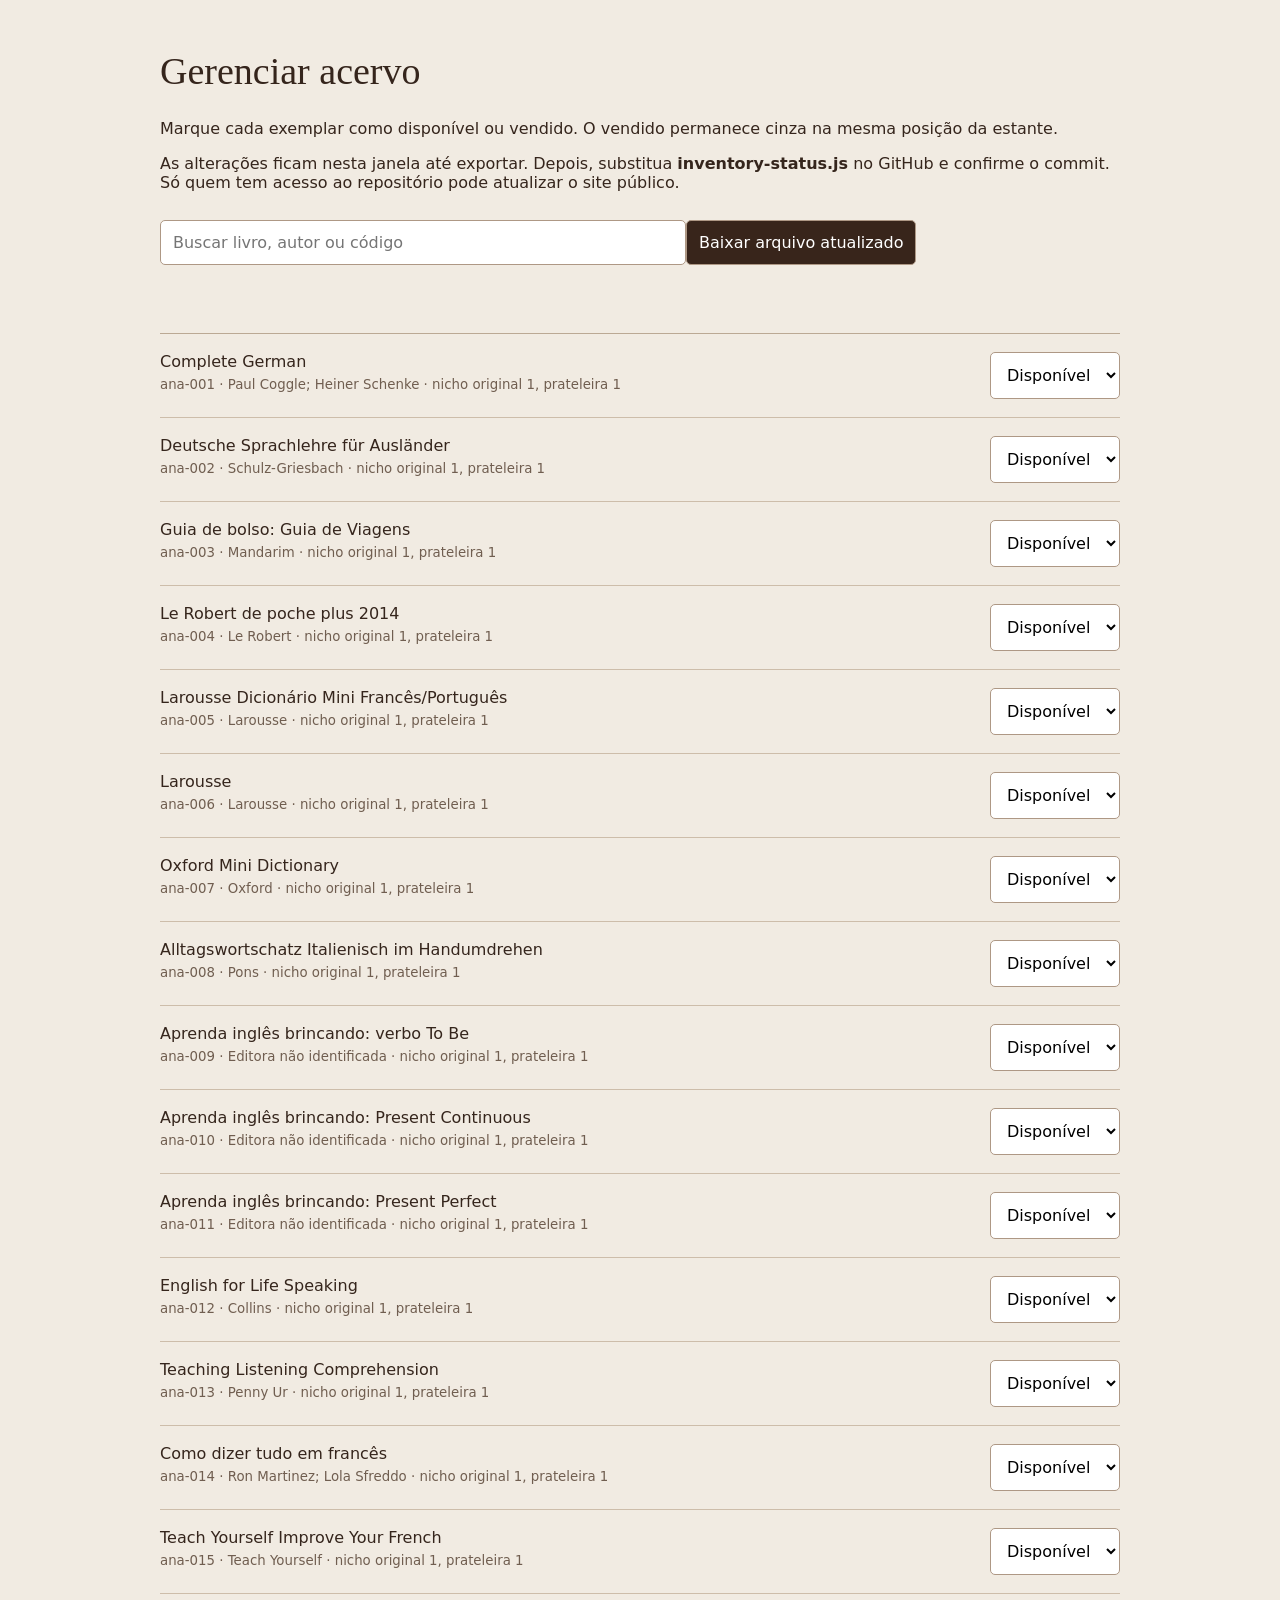
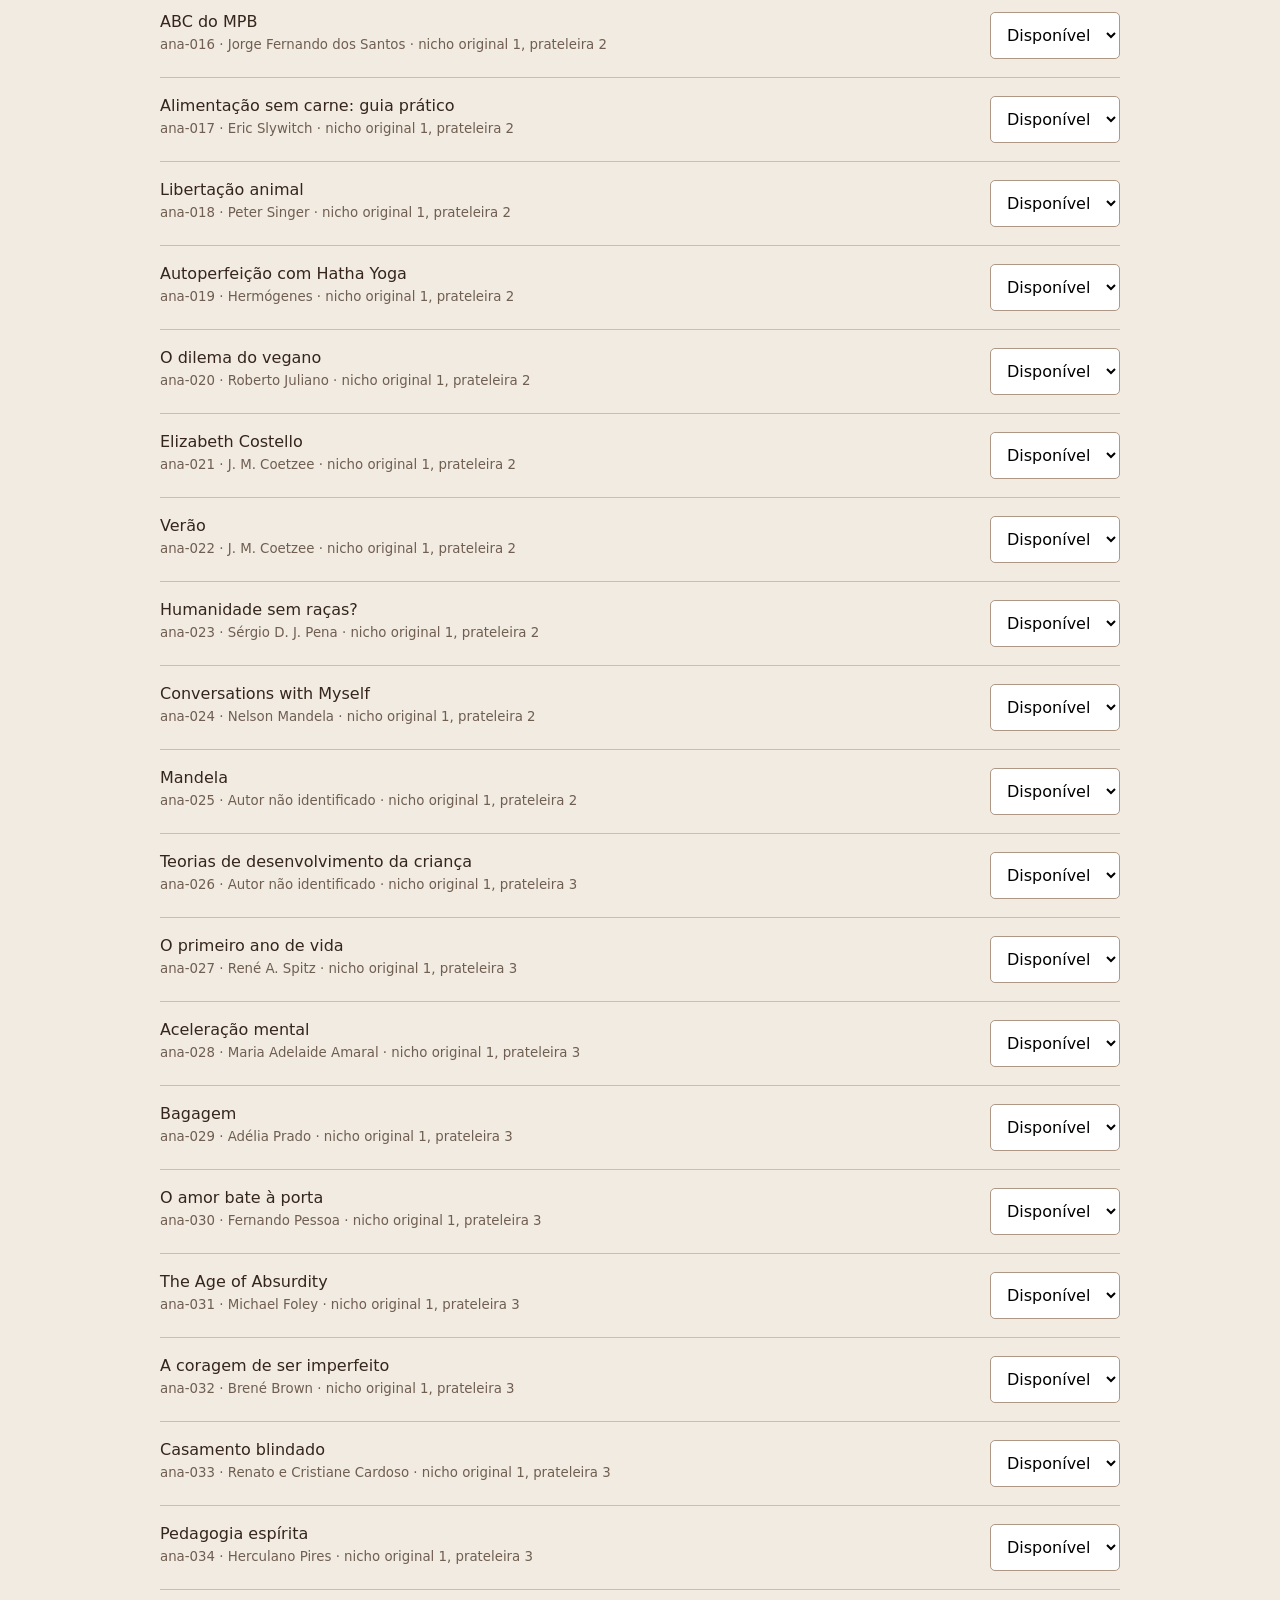
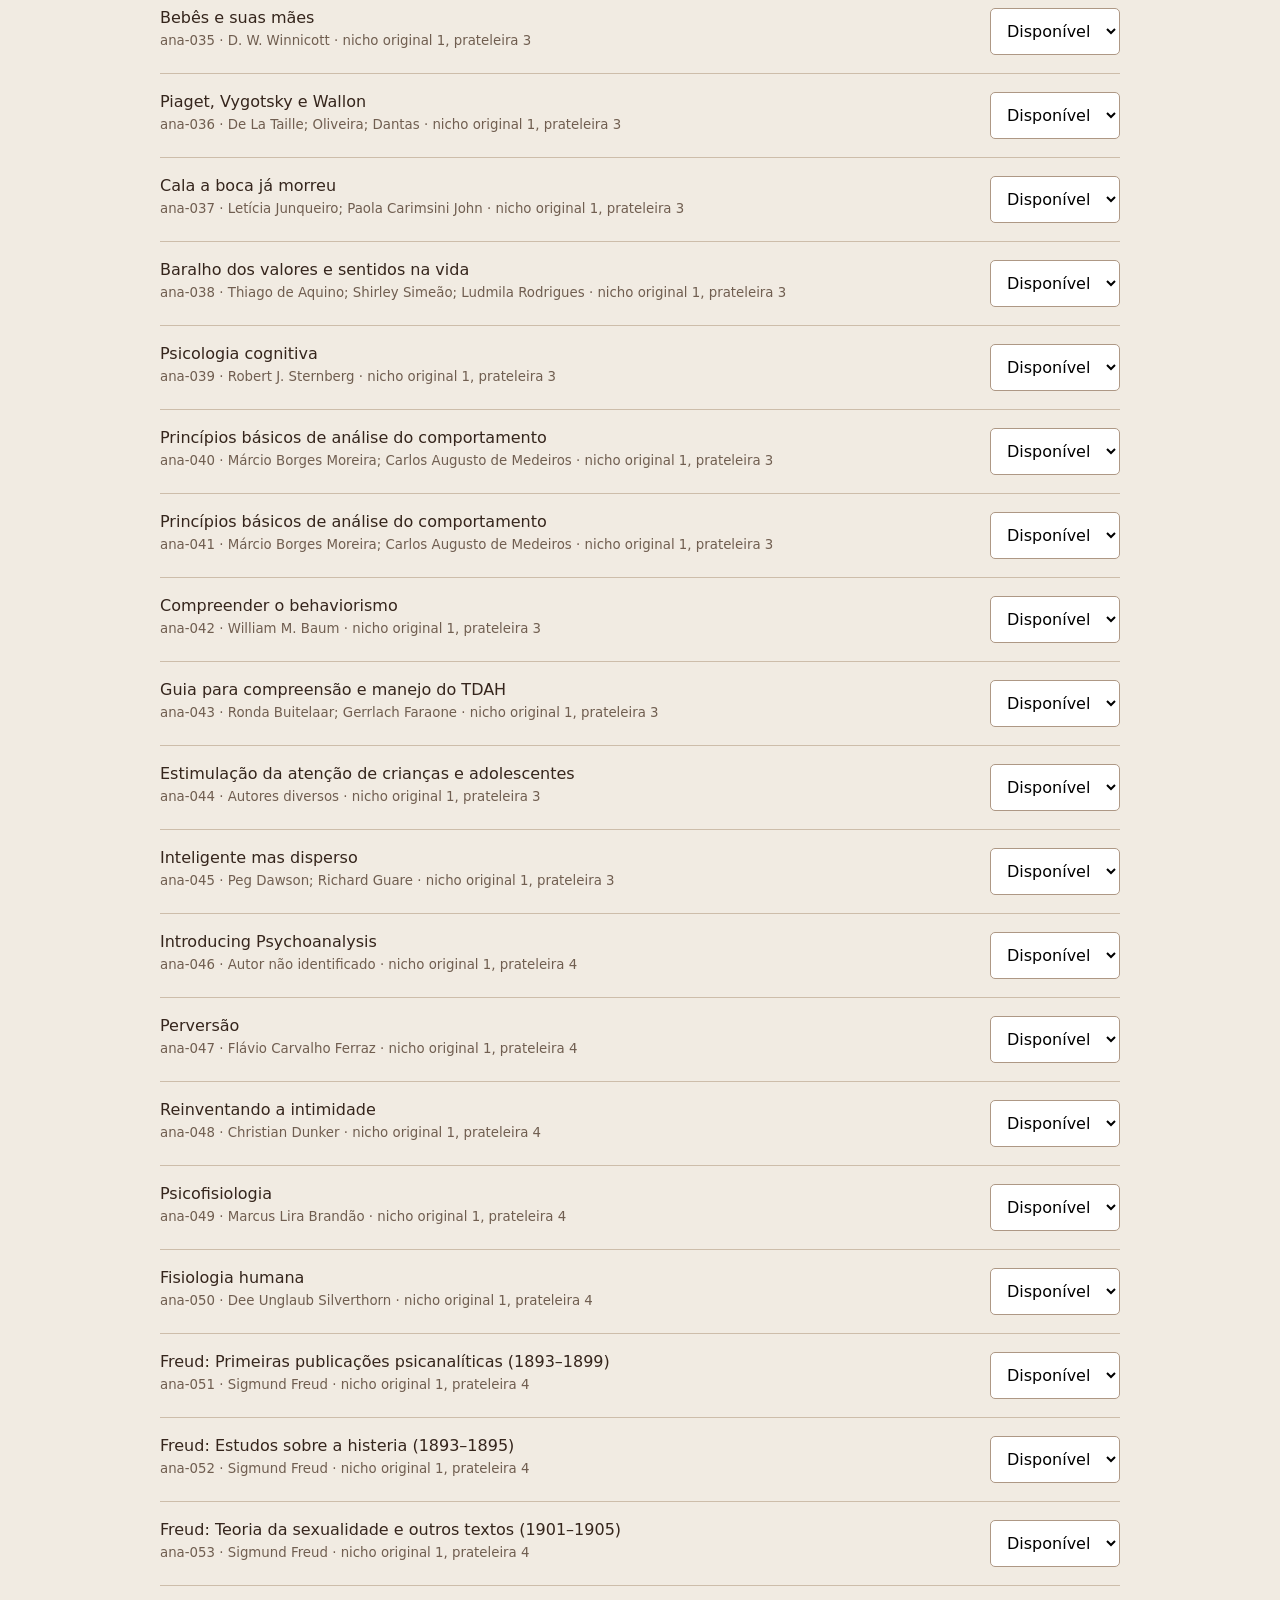
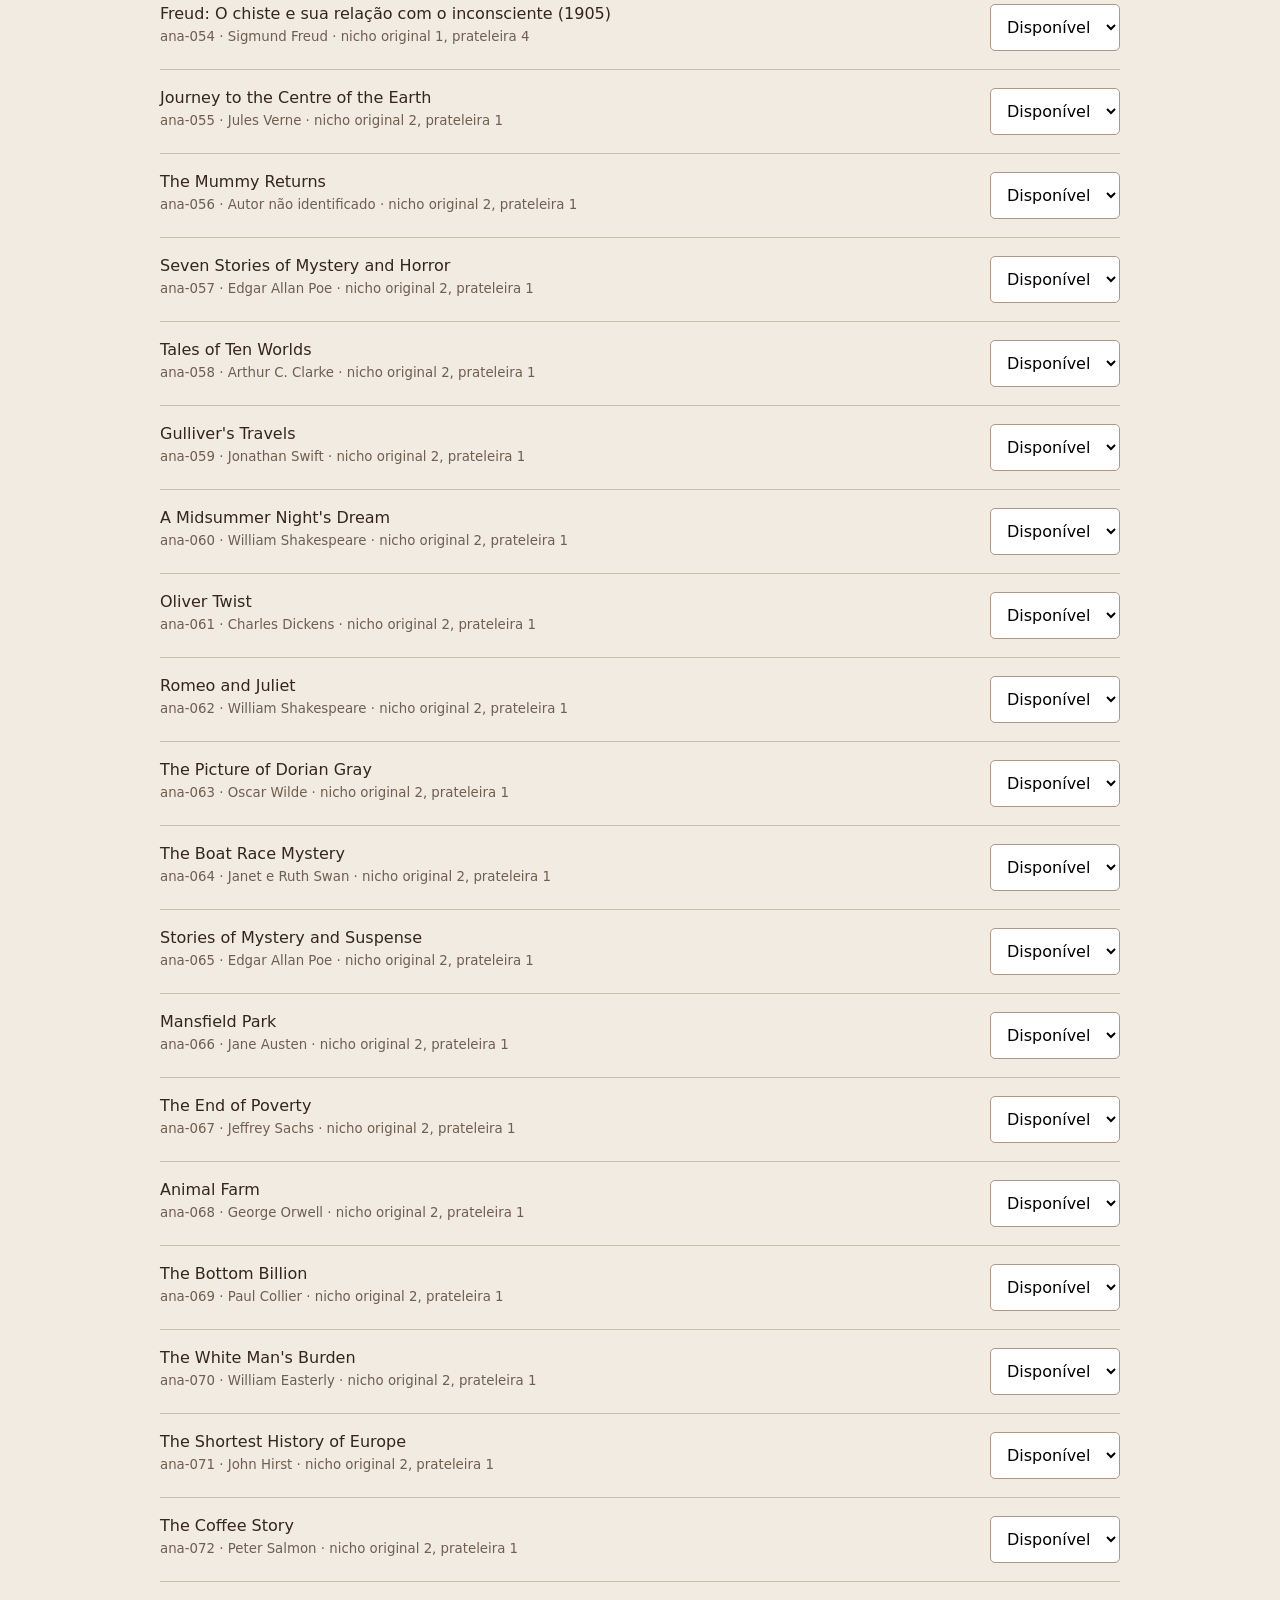
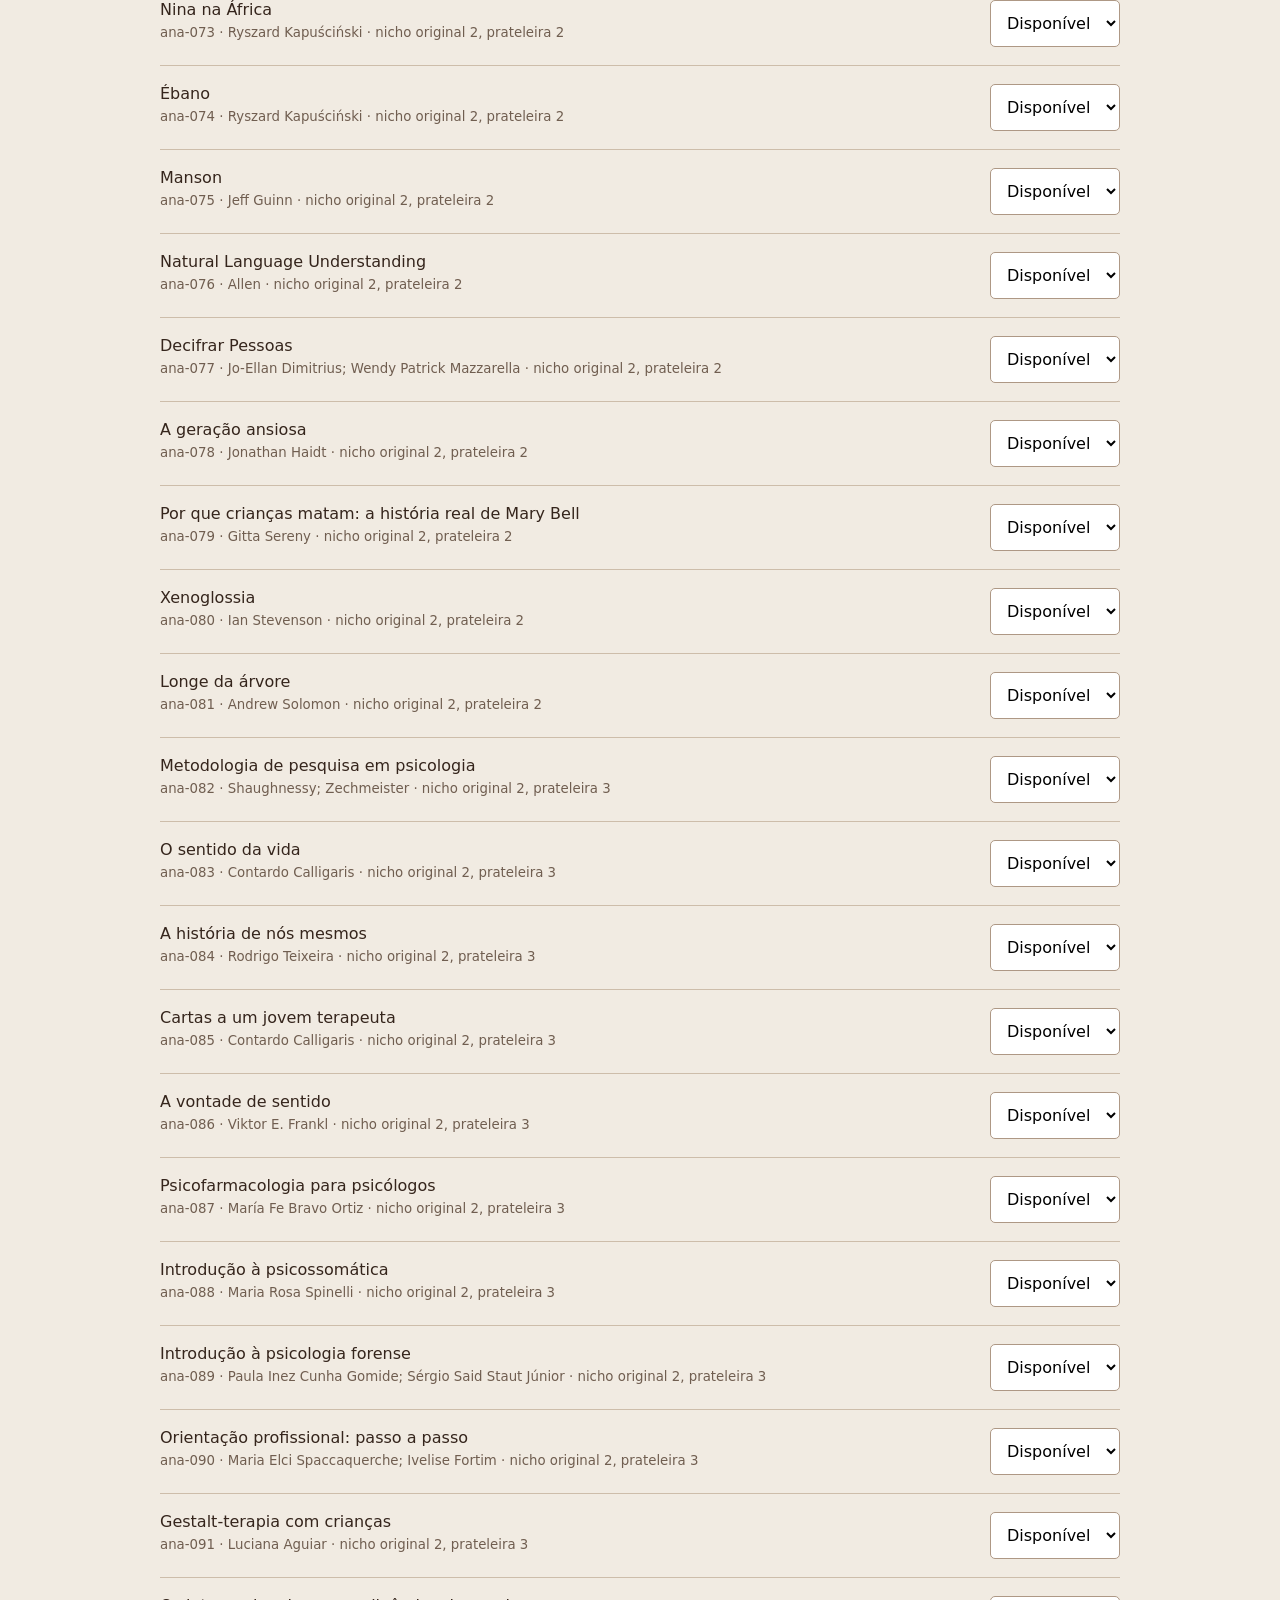
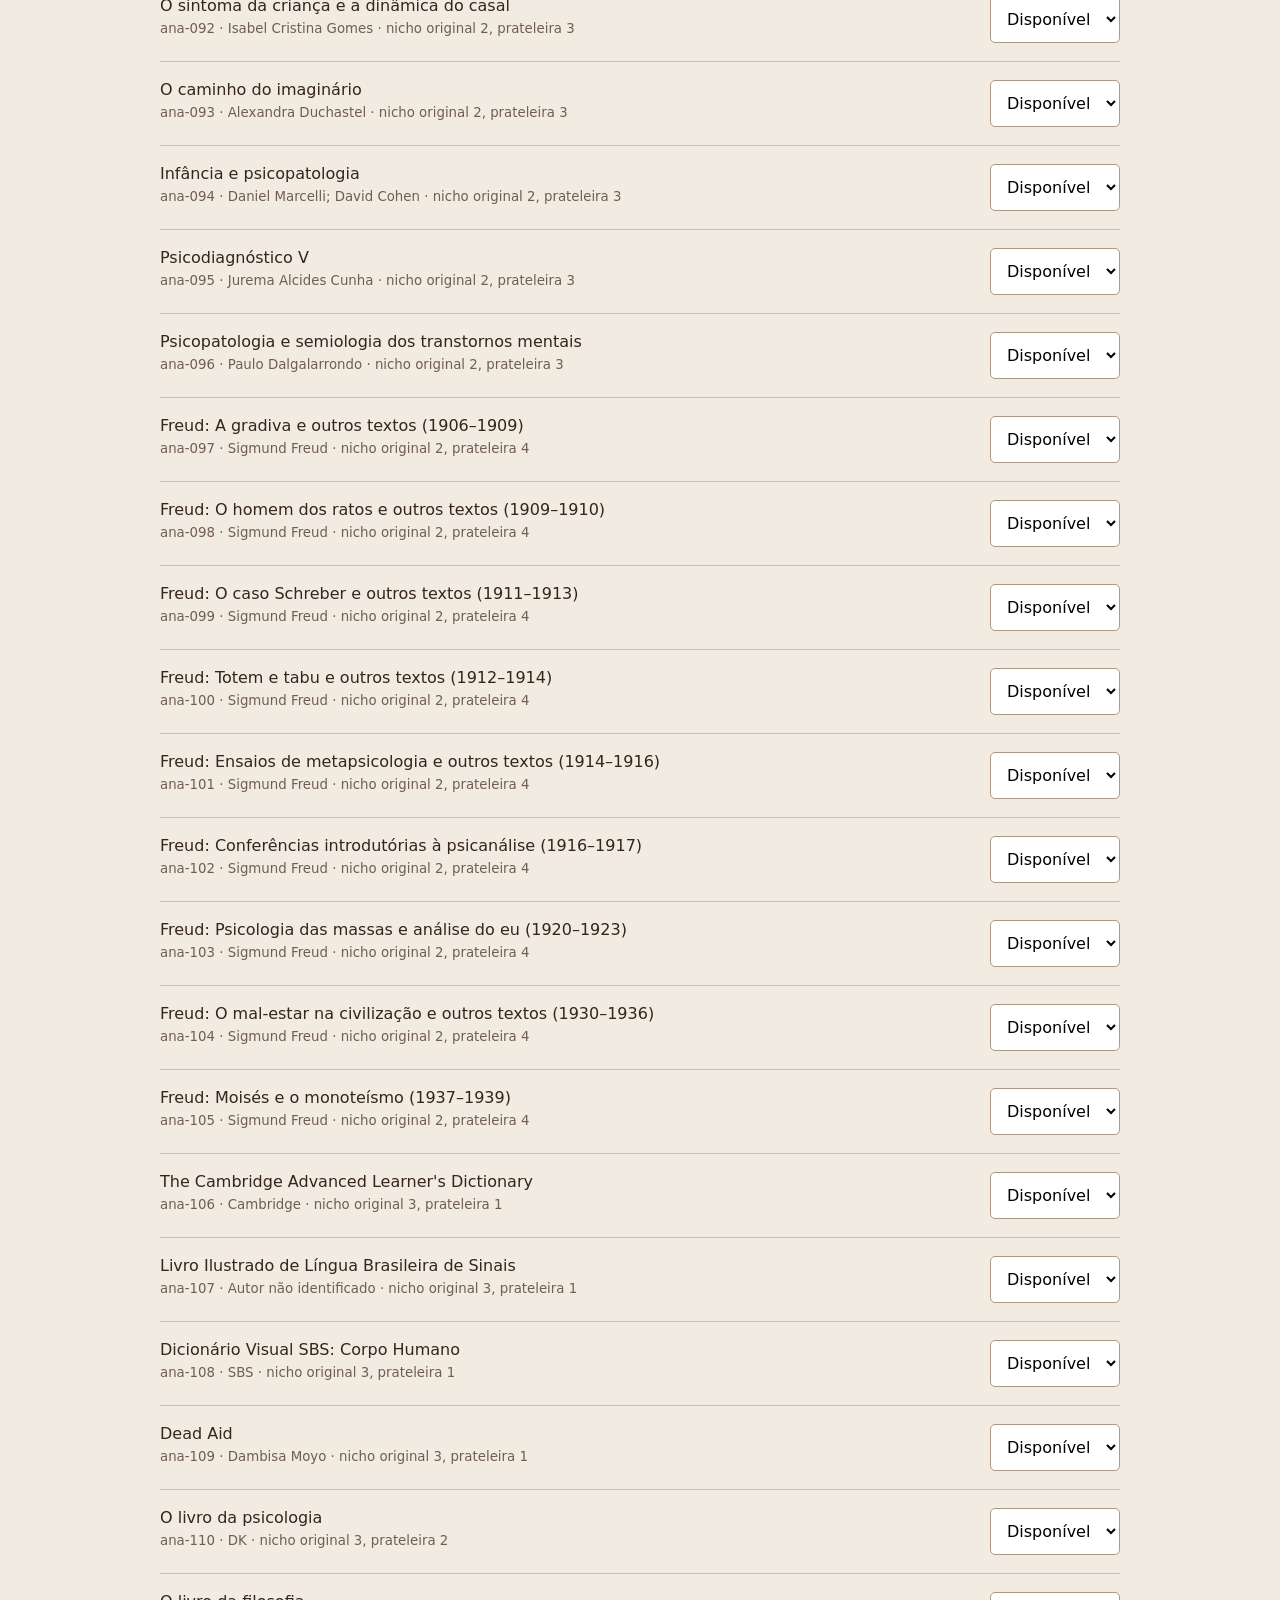
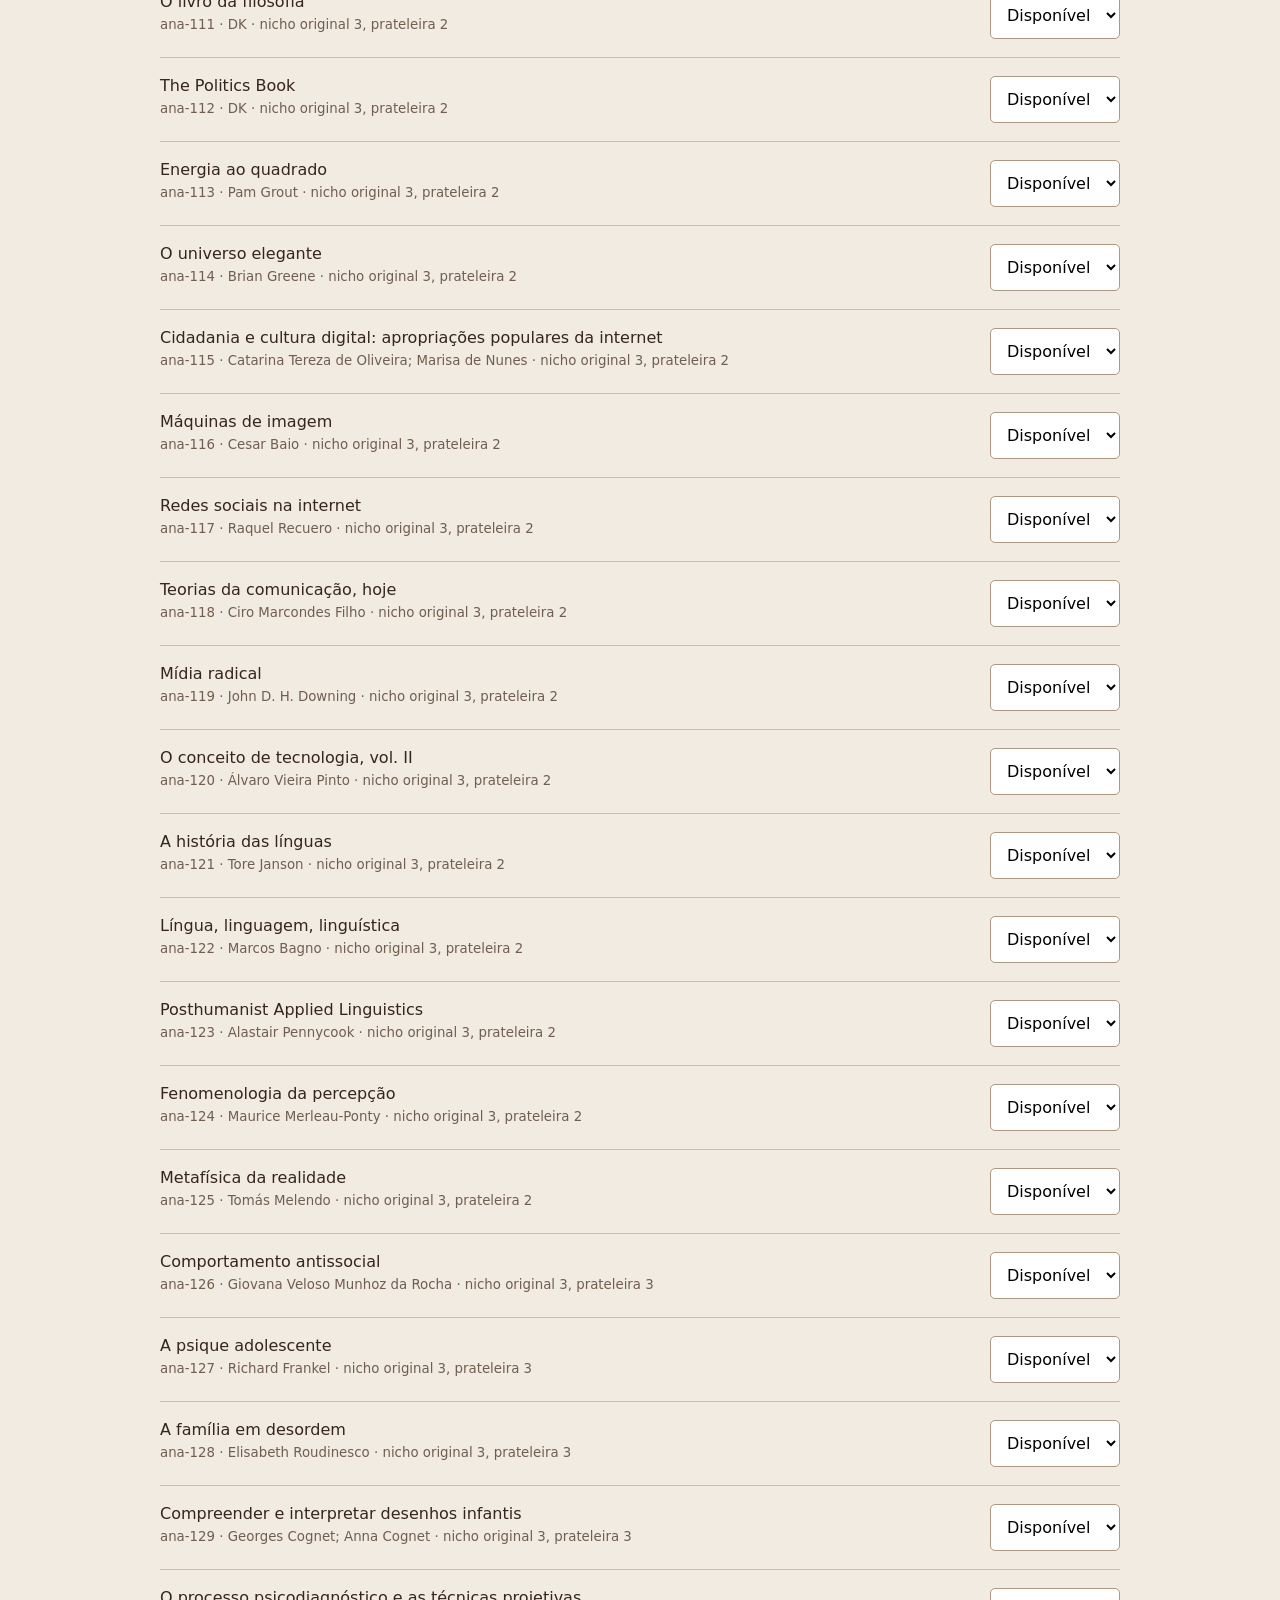
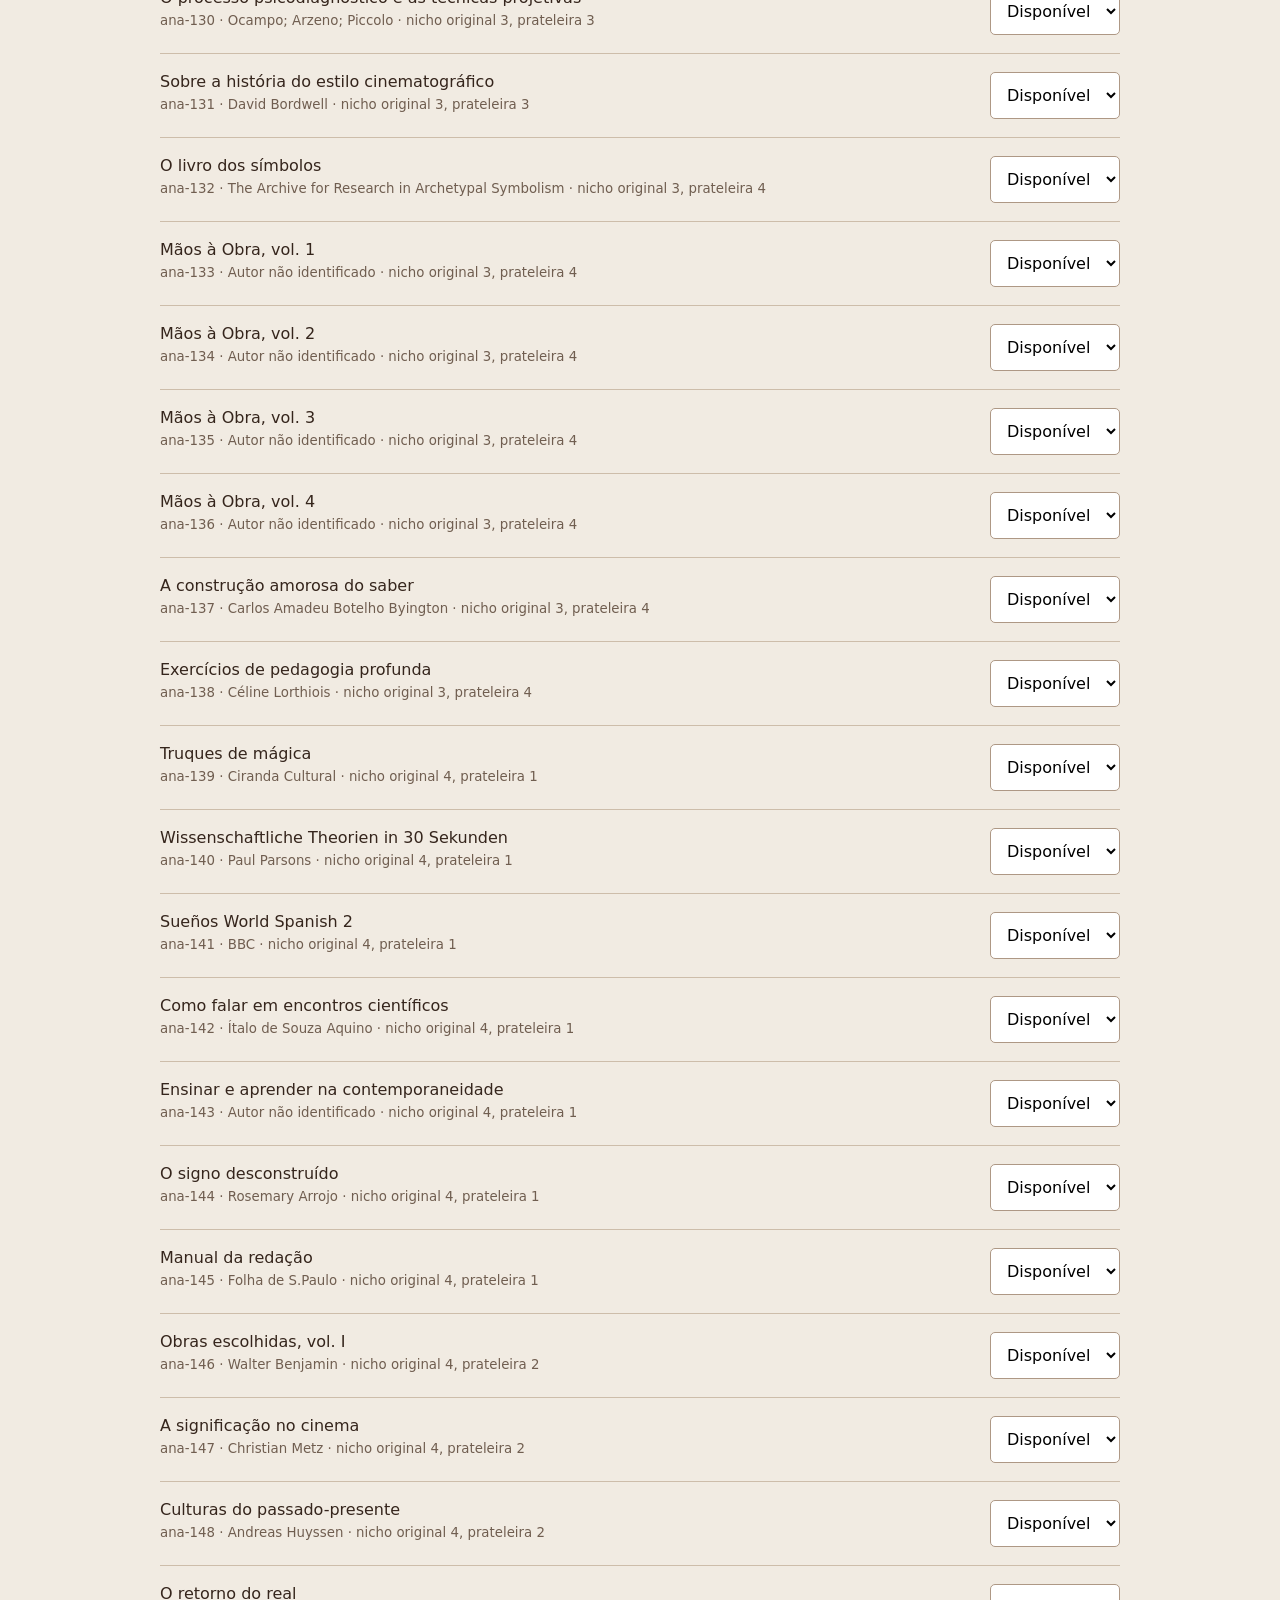
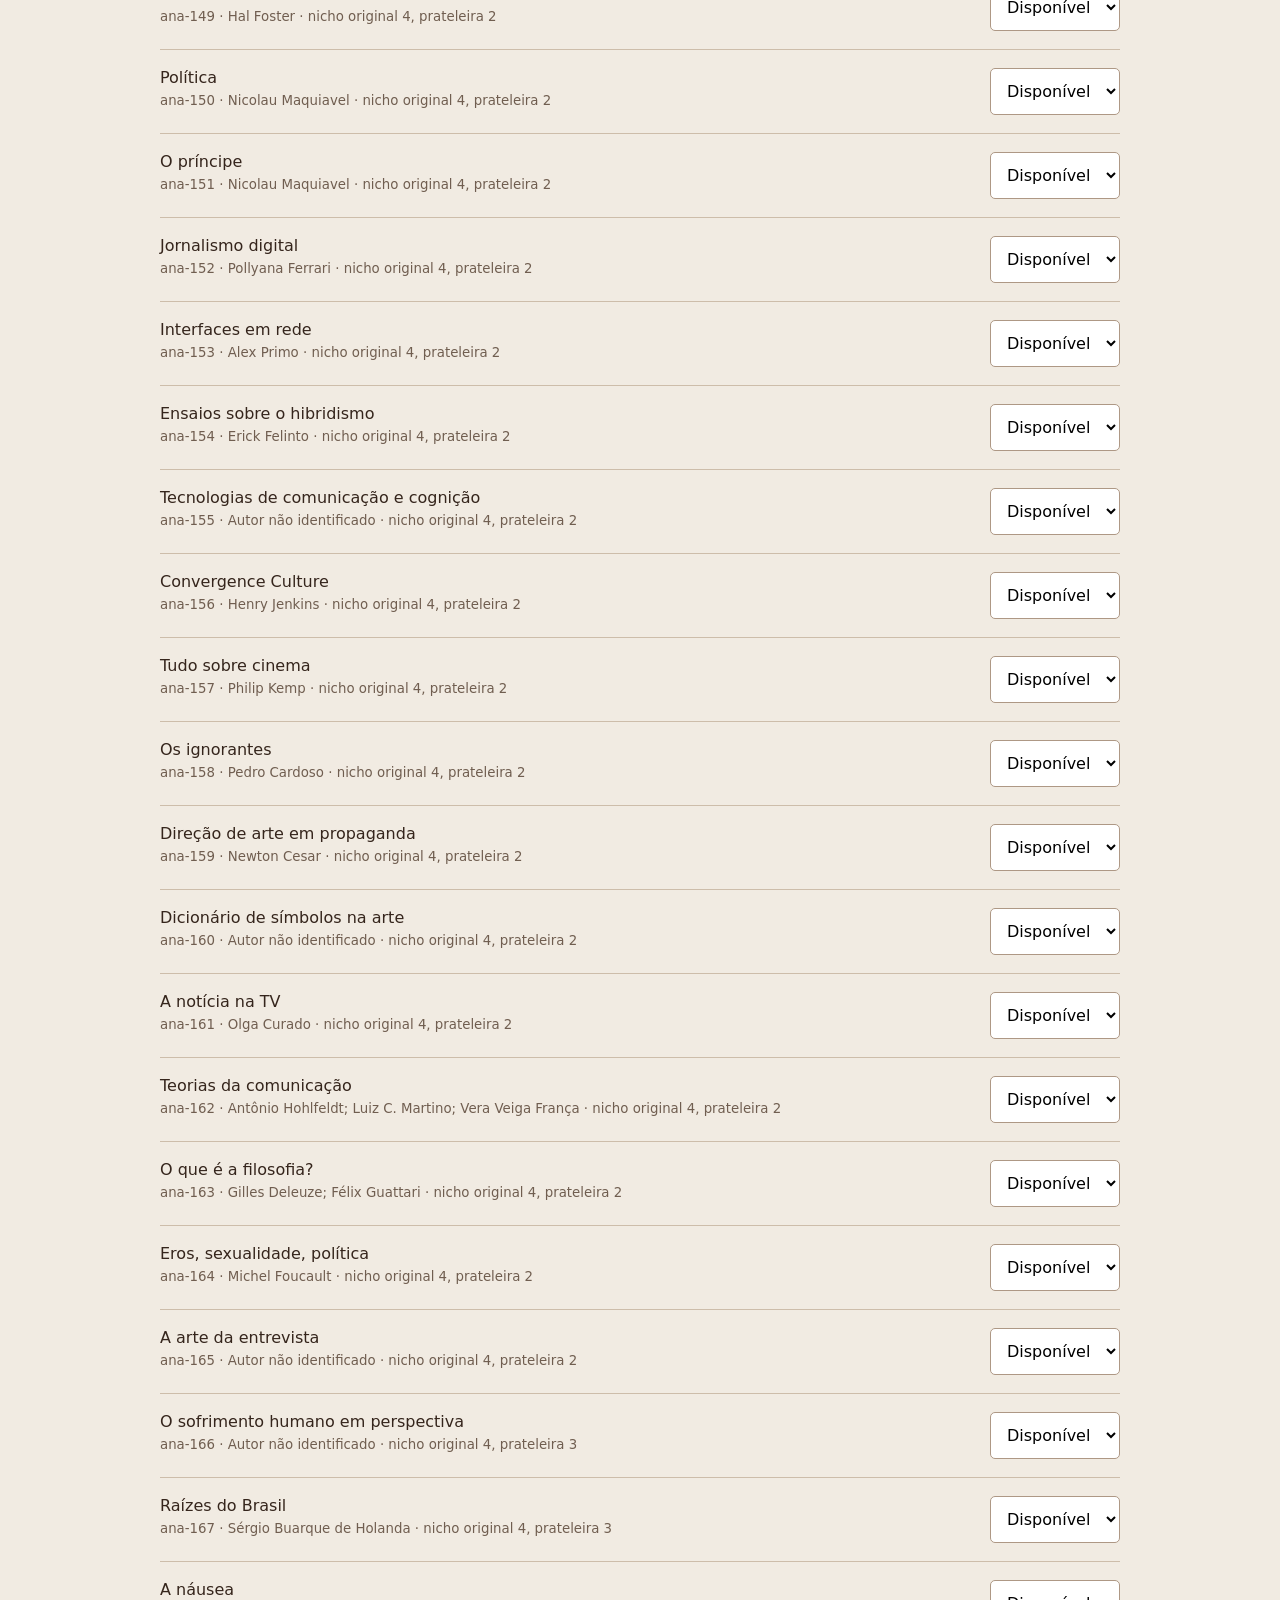
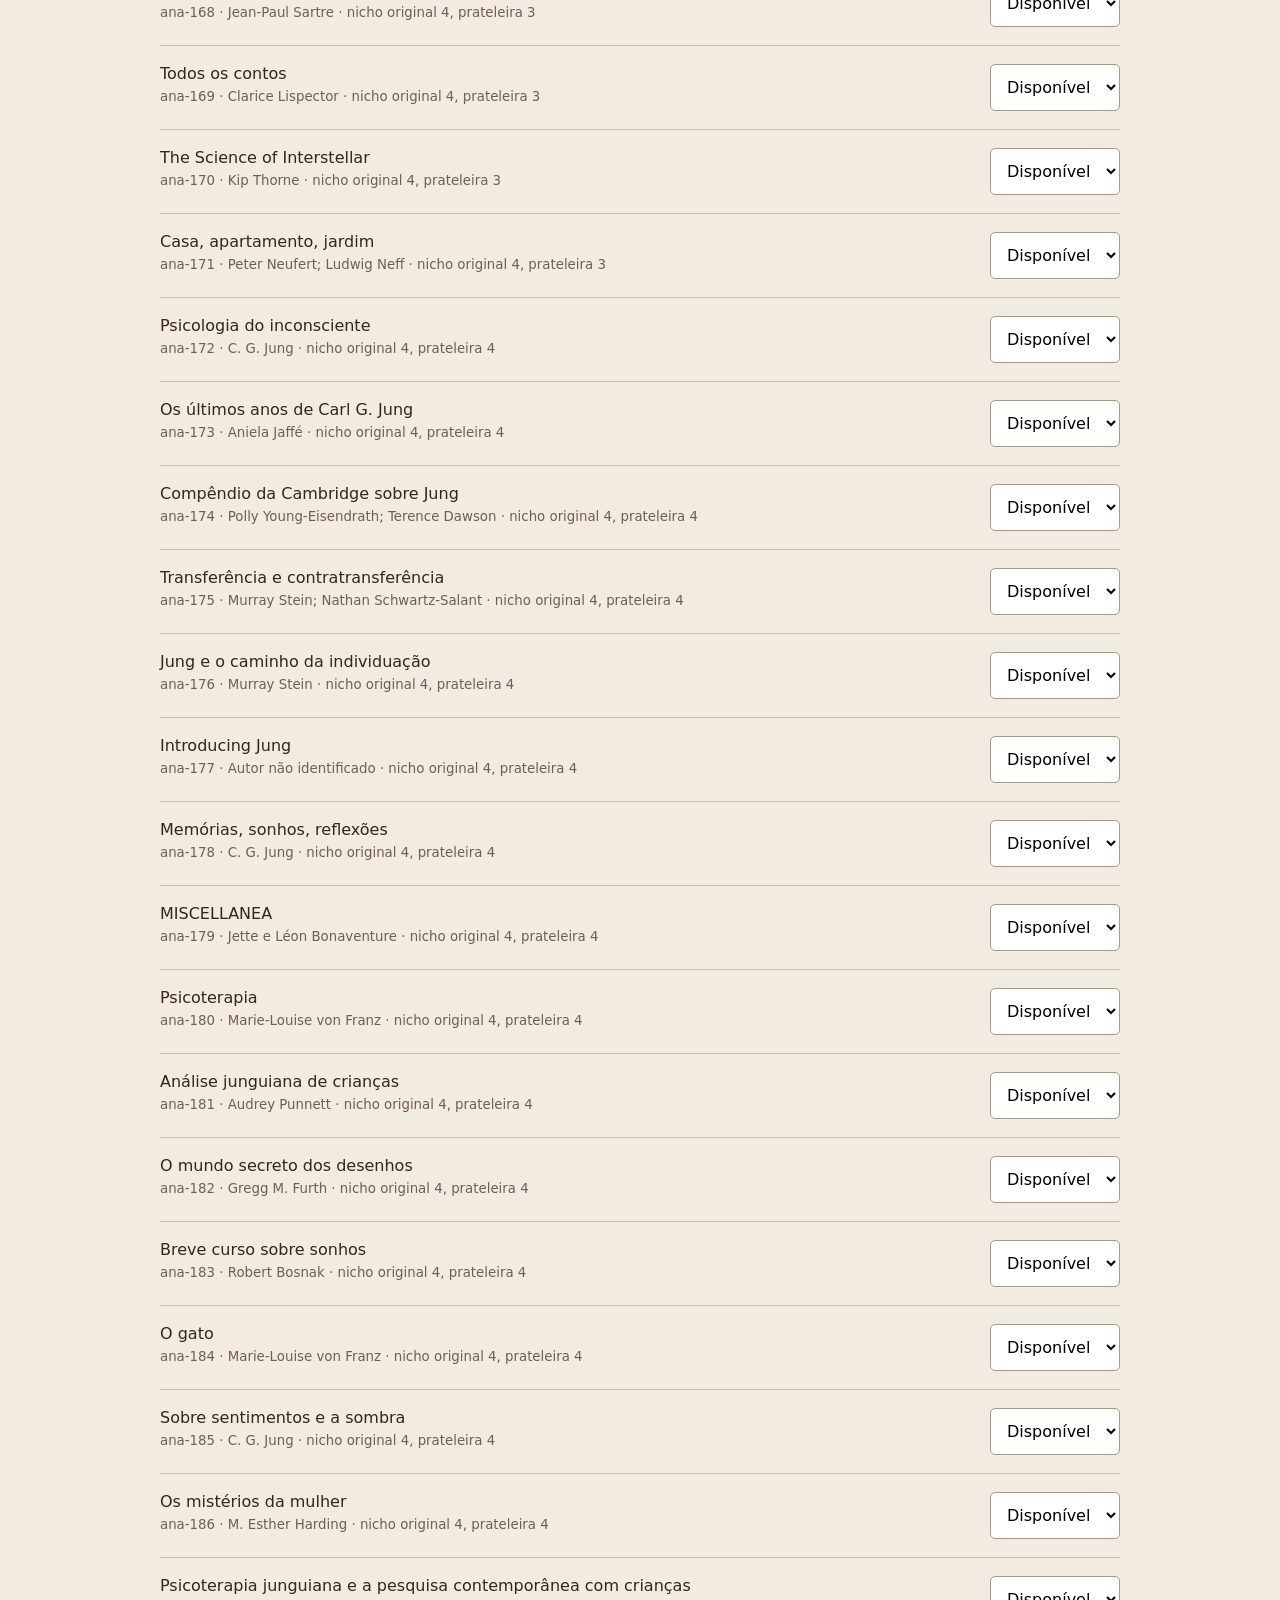
==== manage-inventory.html @ be25f369 "Publish Estante da Ana with 3D books and per-copy inventory" ====
<!doctype html>
<html lang="pt-BR"><head><meta charset="utf-8"><meta name="viewport" content="width=device-width,initial-scale=1"><title>Gerenciar acervo — Estante da Ana</title>
<style>body{font:16px system-ui;margin:0;background:#f1ebe2;color:#35251c}main{max-width:960px;margin:auto;padding:24px}h1{font:38px Georgia}input,button,select{font:inherit;padding:12px;border:1px solid #ae9885;border-radius:5px}input{width:min(90%,500px)}button{background:#38251b;color:white;cursor:pointer}header{position:sticky;top:0;background:#f1ebe2;padding:12px 0;border-bottom:1px solid #bba994;z-index:1}.row{display:grid;grid-template-columns:1fr auto;gap:20px;padding:18px 0;border-bottom:1px solid #cdbdaa}.row small{display:block;color:#705e50;margin-top:6px}.sold{color:#888}.status{min-height:24px}label{display:block}select{background:white}a{color:#77492e}</style>
<script src="catalog.js" defer></script><script src="inventory-status.js" defer></script><script src="inventory-manager.js" defer></script></head>
<body><main><h1>Gerenciar acervo</h1><p>Marque cada exemplar como disponível ou vendido. O vendido permanece cinza na mesma posição da estante.</p><p>As alterações ficam nesta janela até exportar. Depois, substitua <strong>inventory-status.js</strong> no GitHub e confirme o commit. Só quem tem acesso ao repositório pode atualizar o site público.</p><header><input id="inventory-search" aria-label="Buscar livro, autor ou código" placeholder="Buscar livro, autor ou código"><button id="inventory-export">Baixar arquivo atualizado</button><p class="status" id="inventory-status" role="status"></p></header><div id="inventory-list"></div></main></body></html>
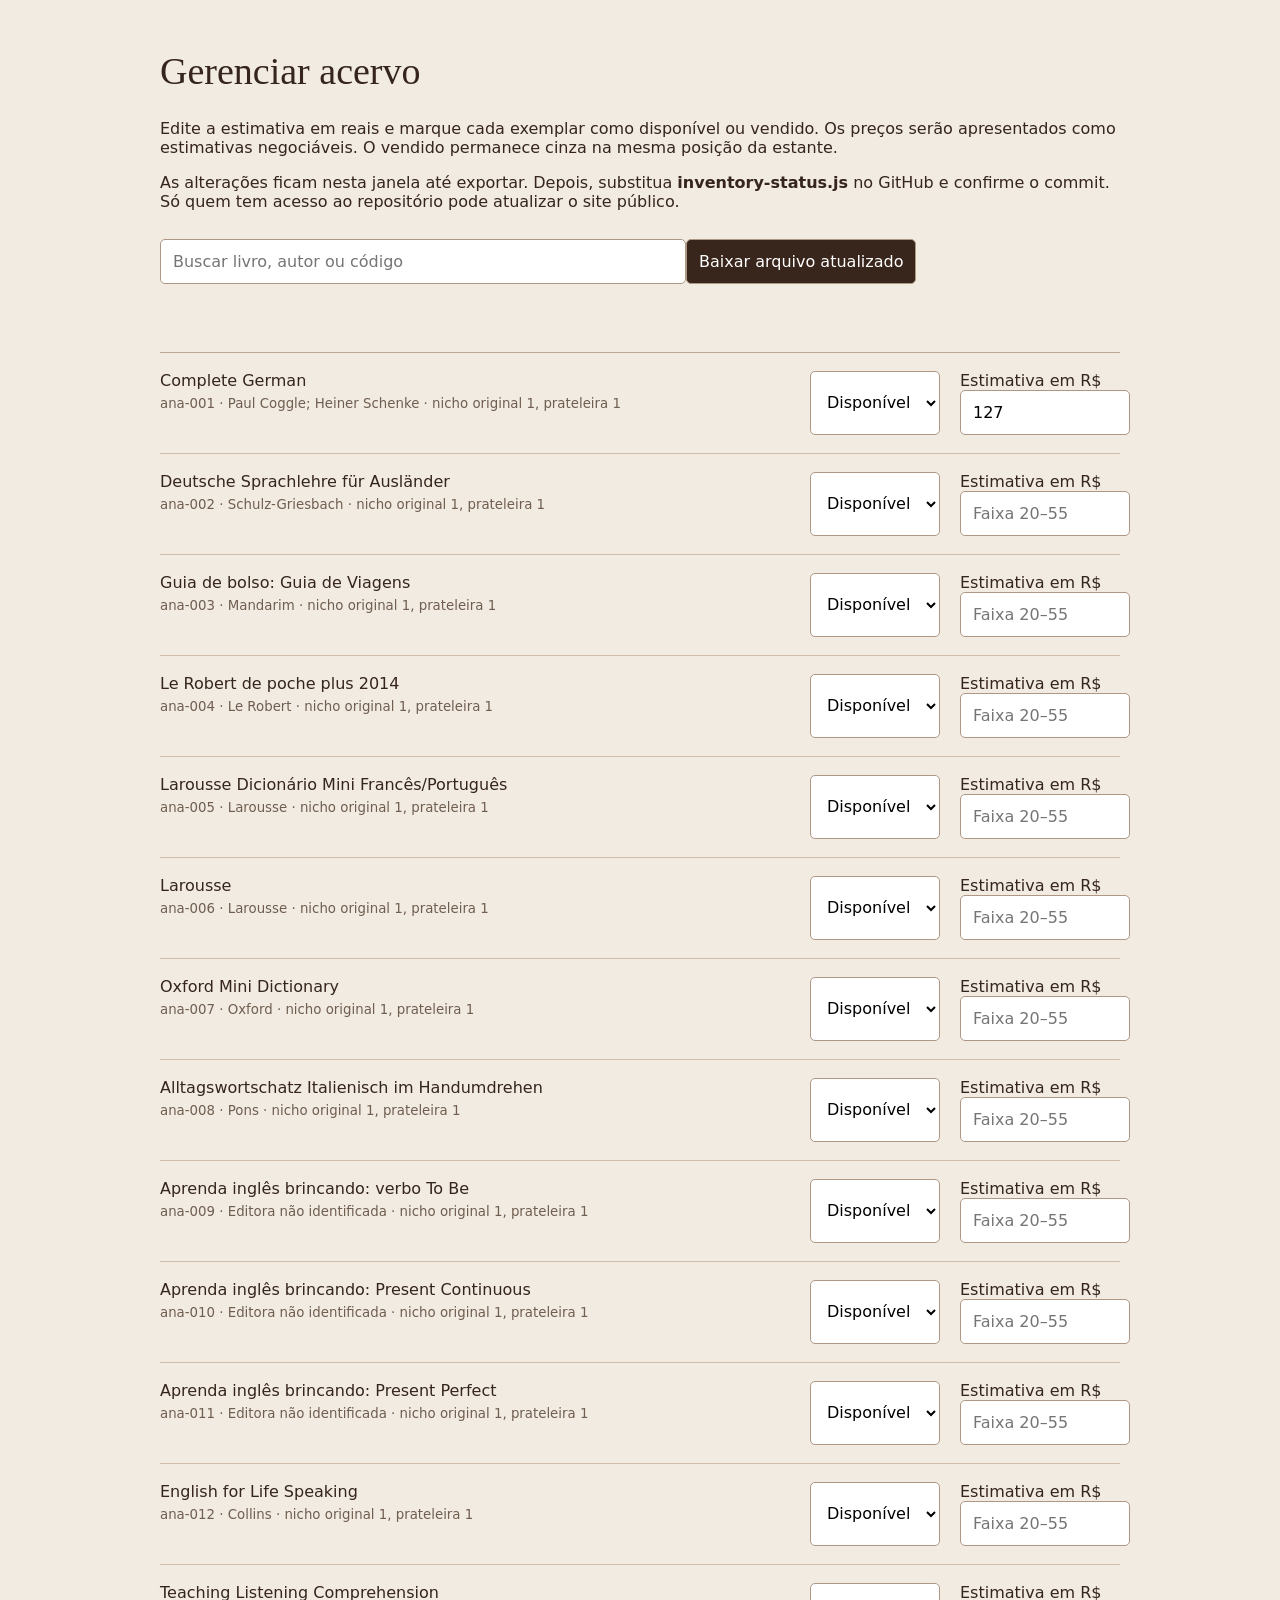
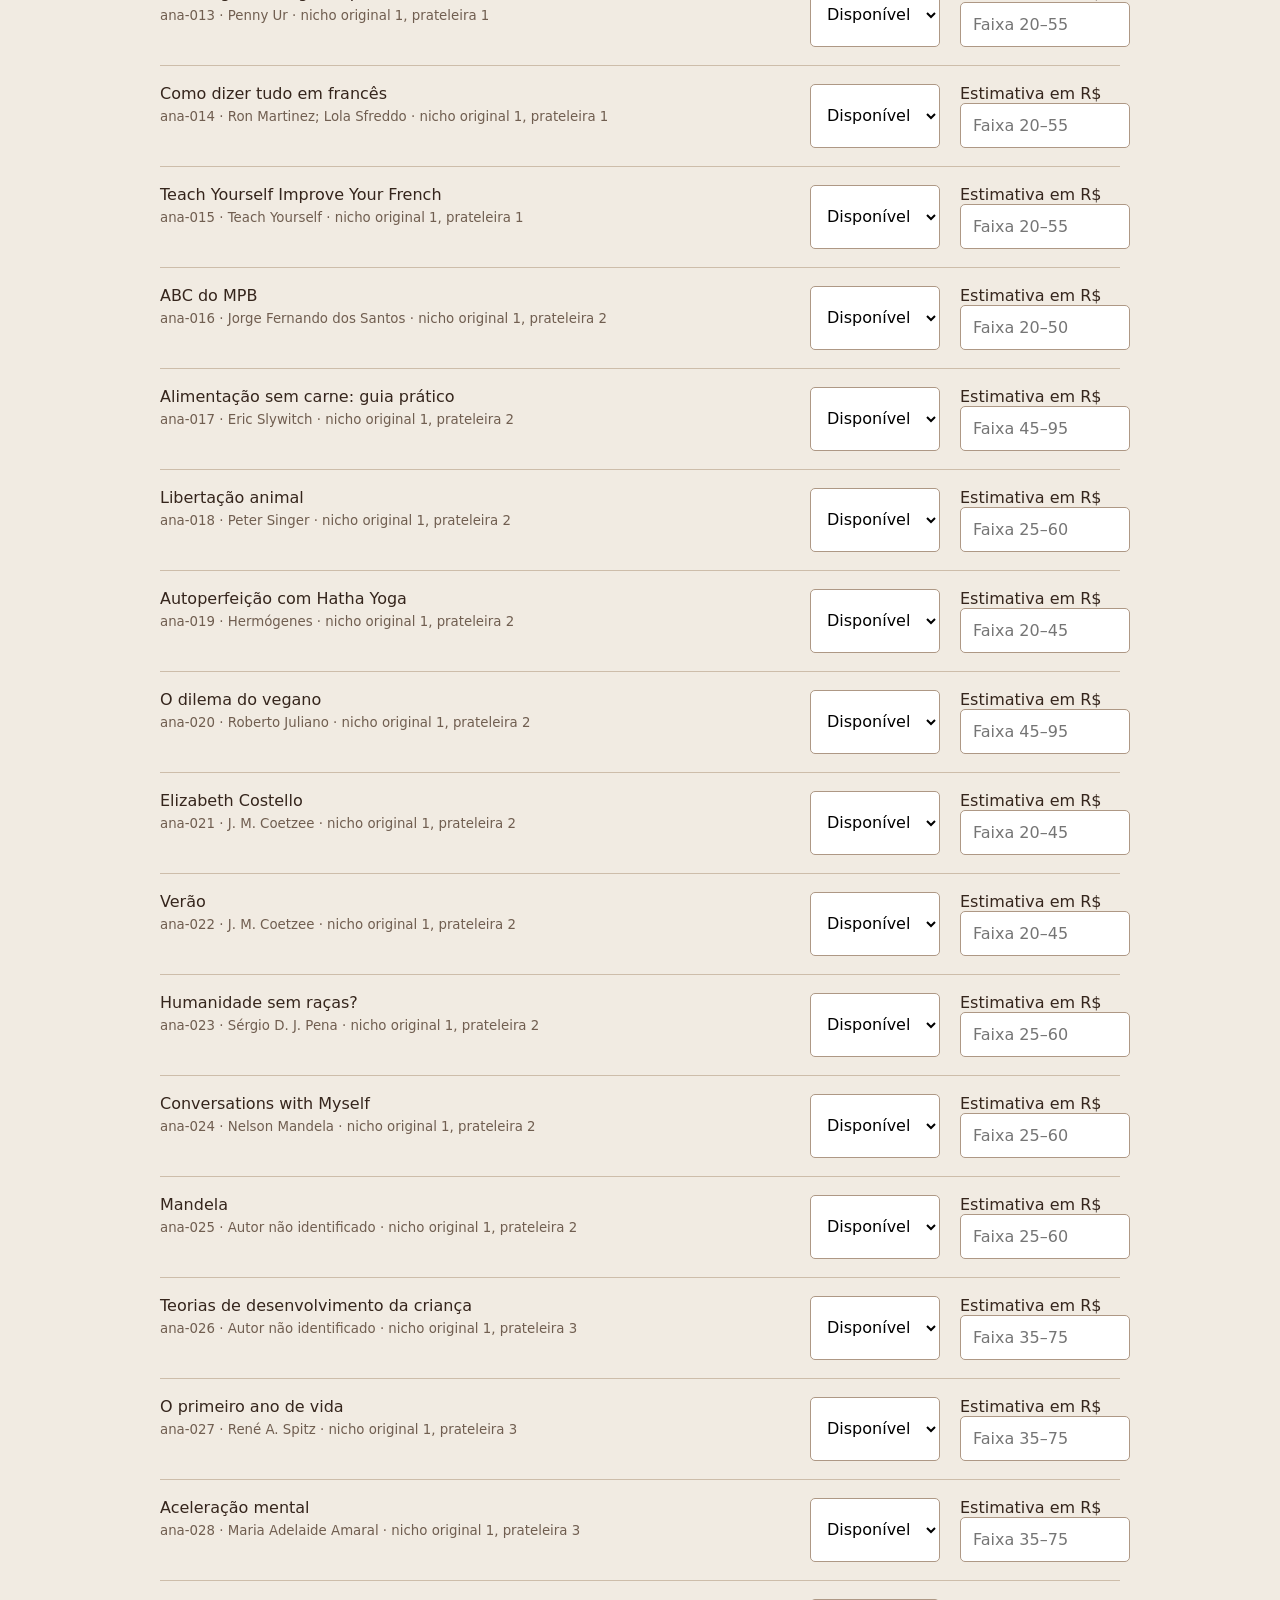
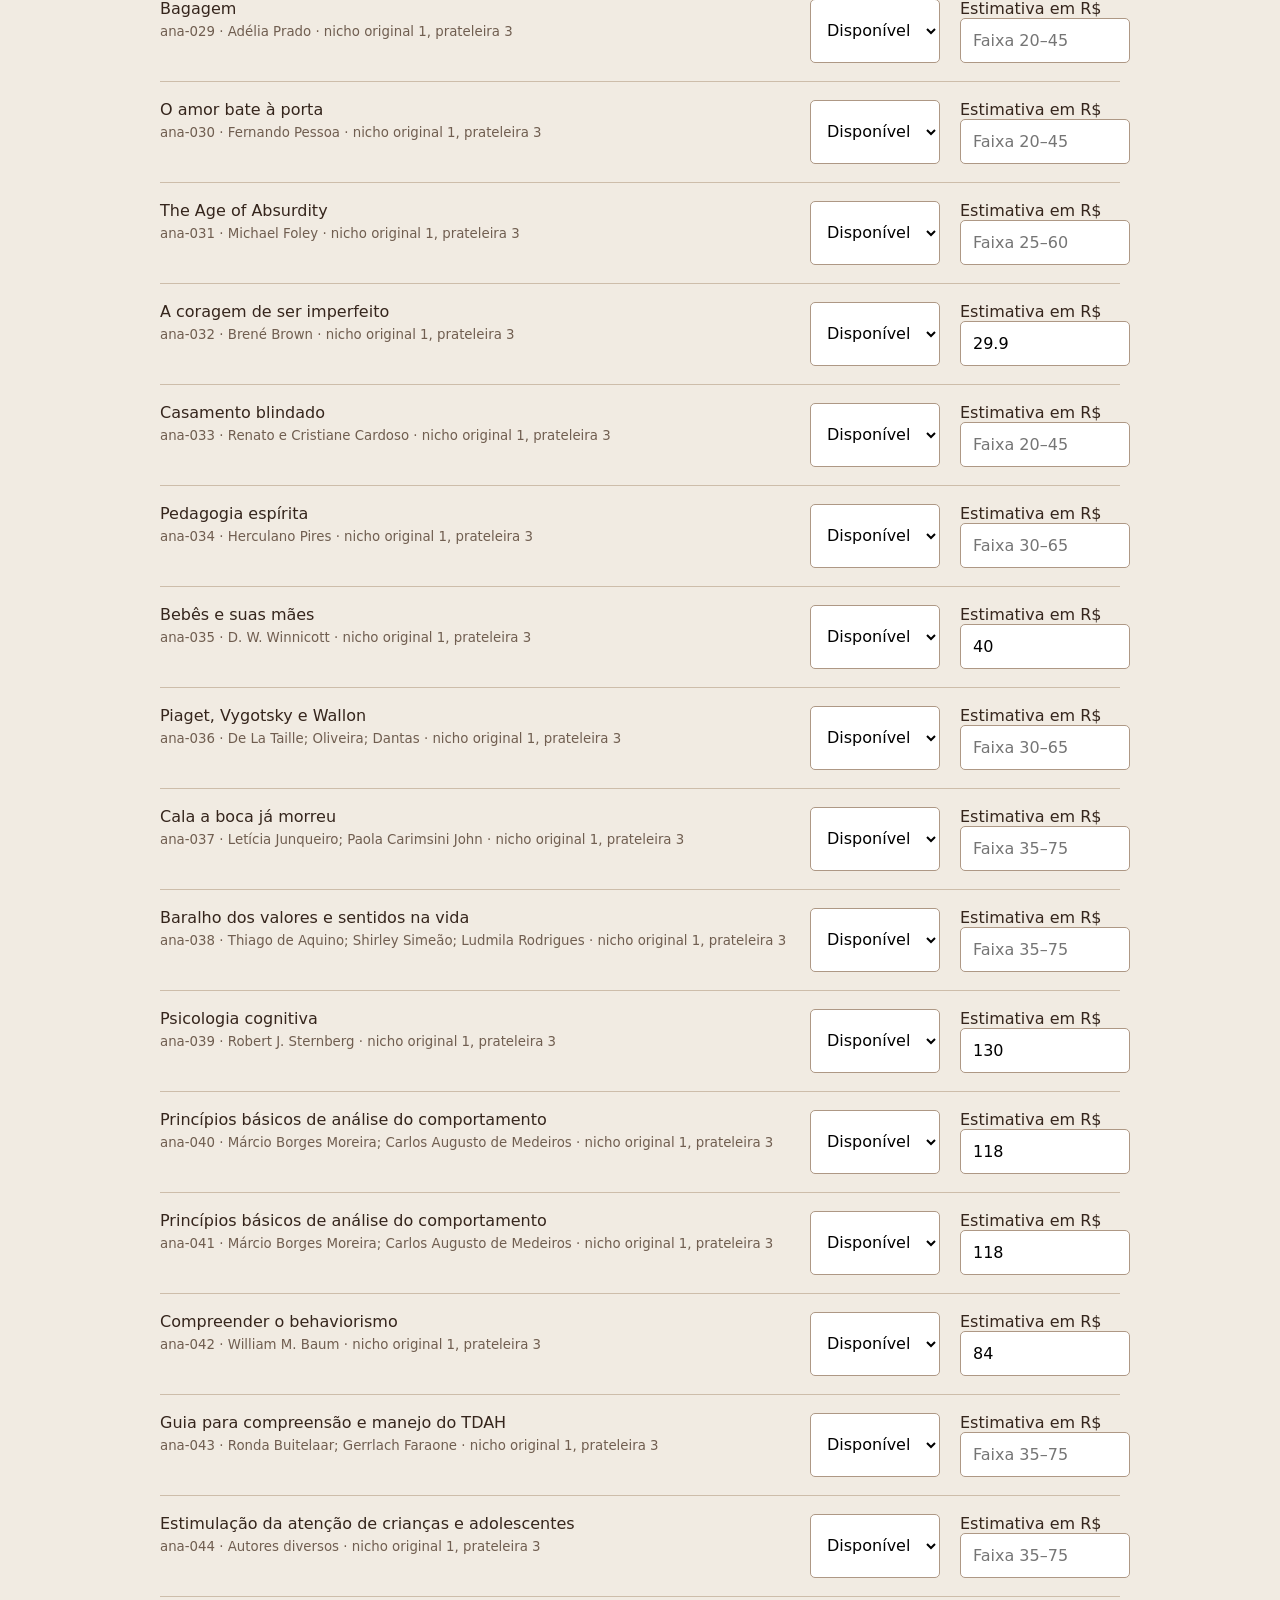
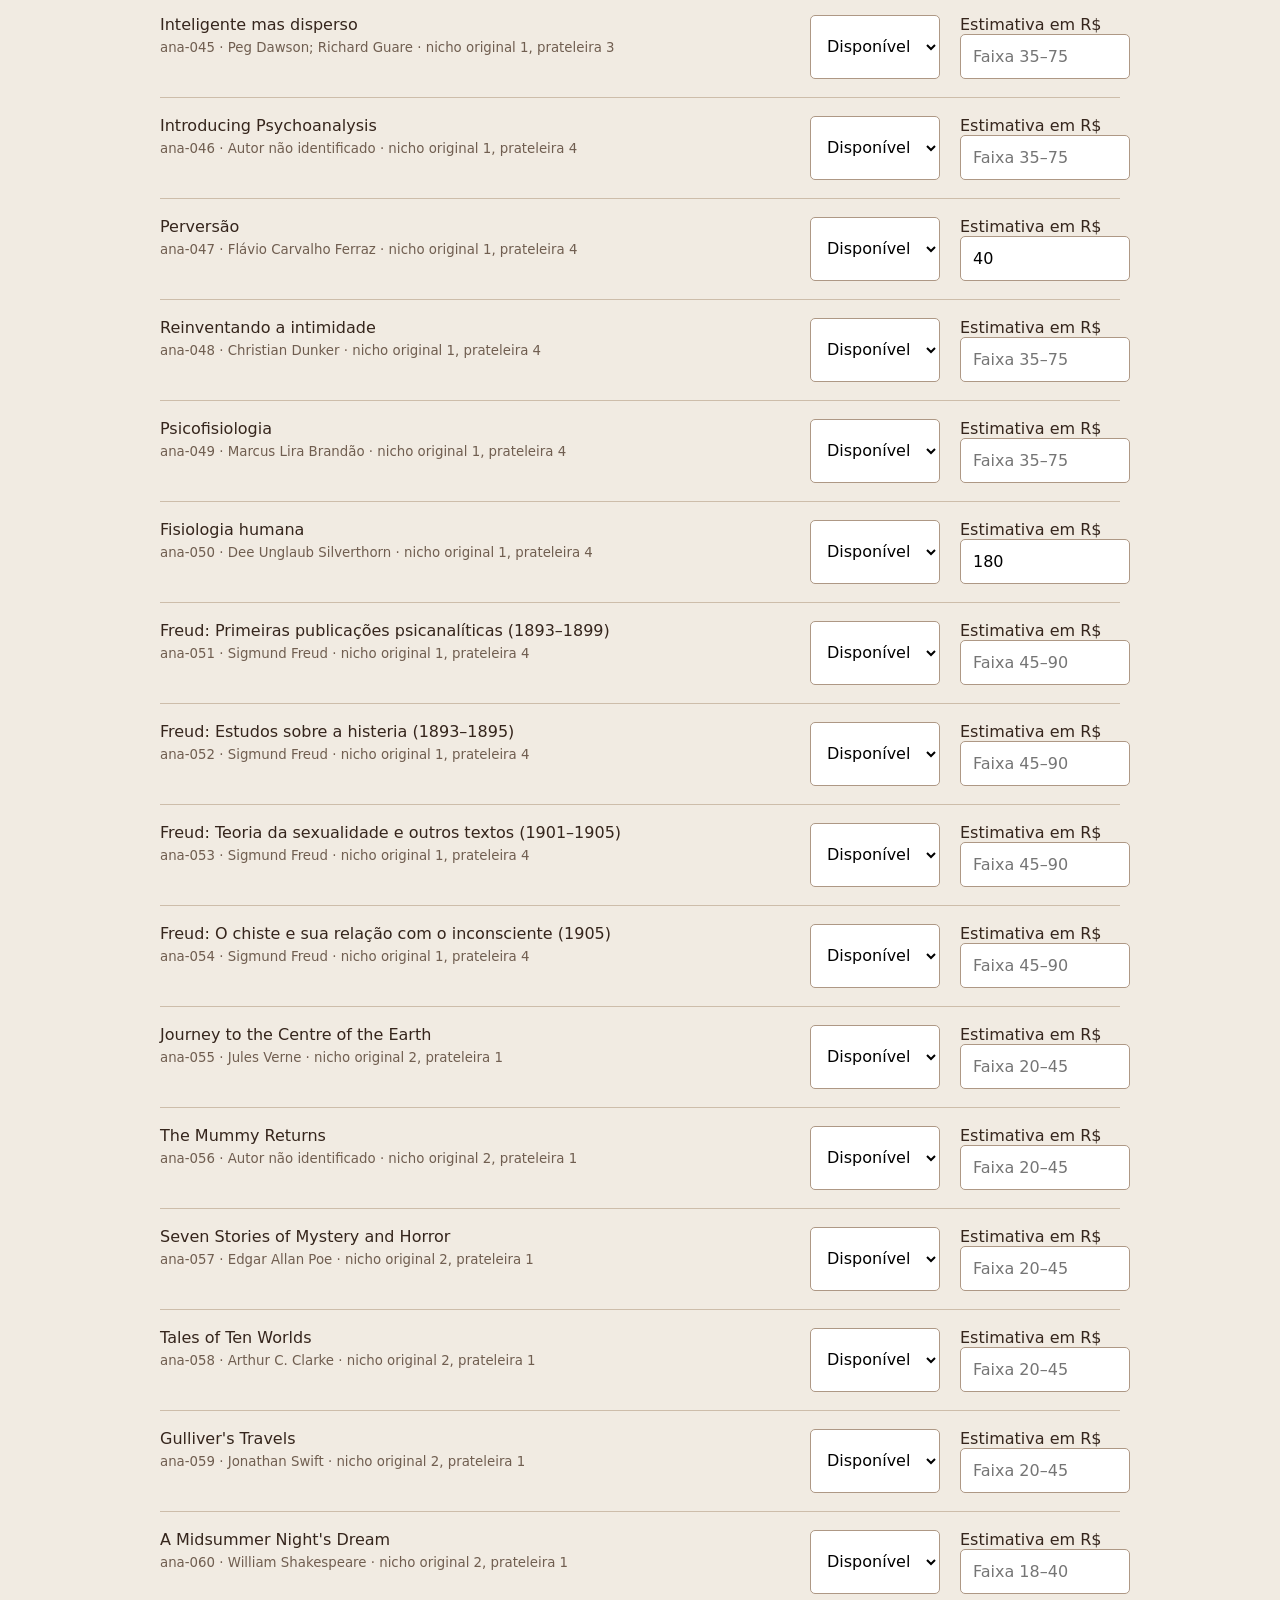
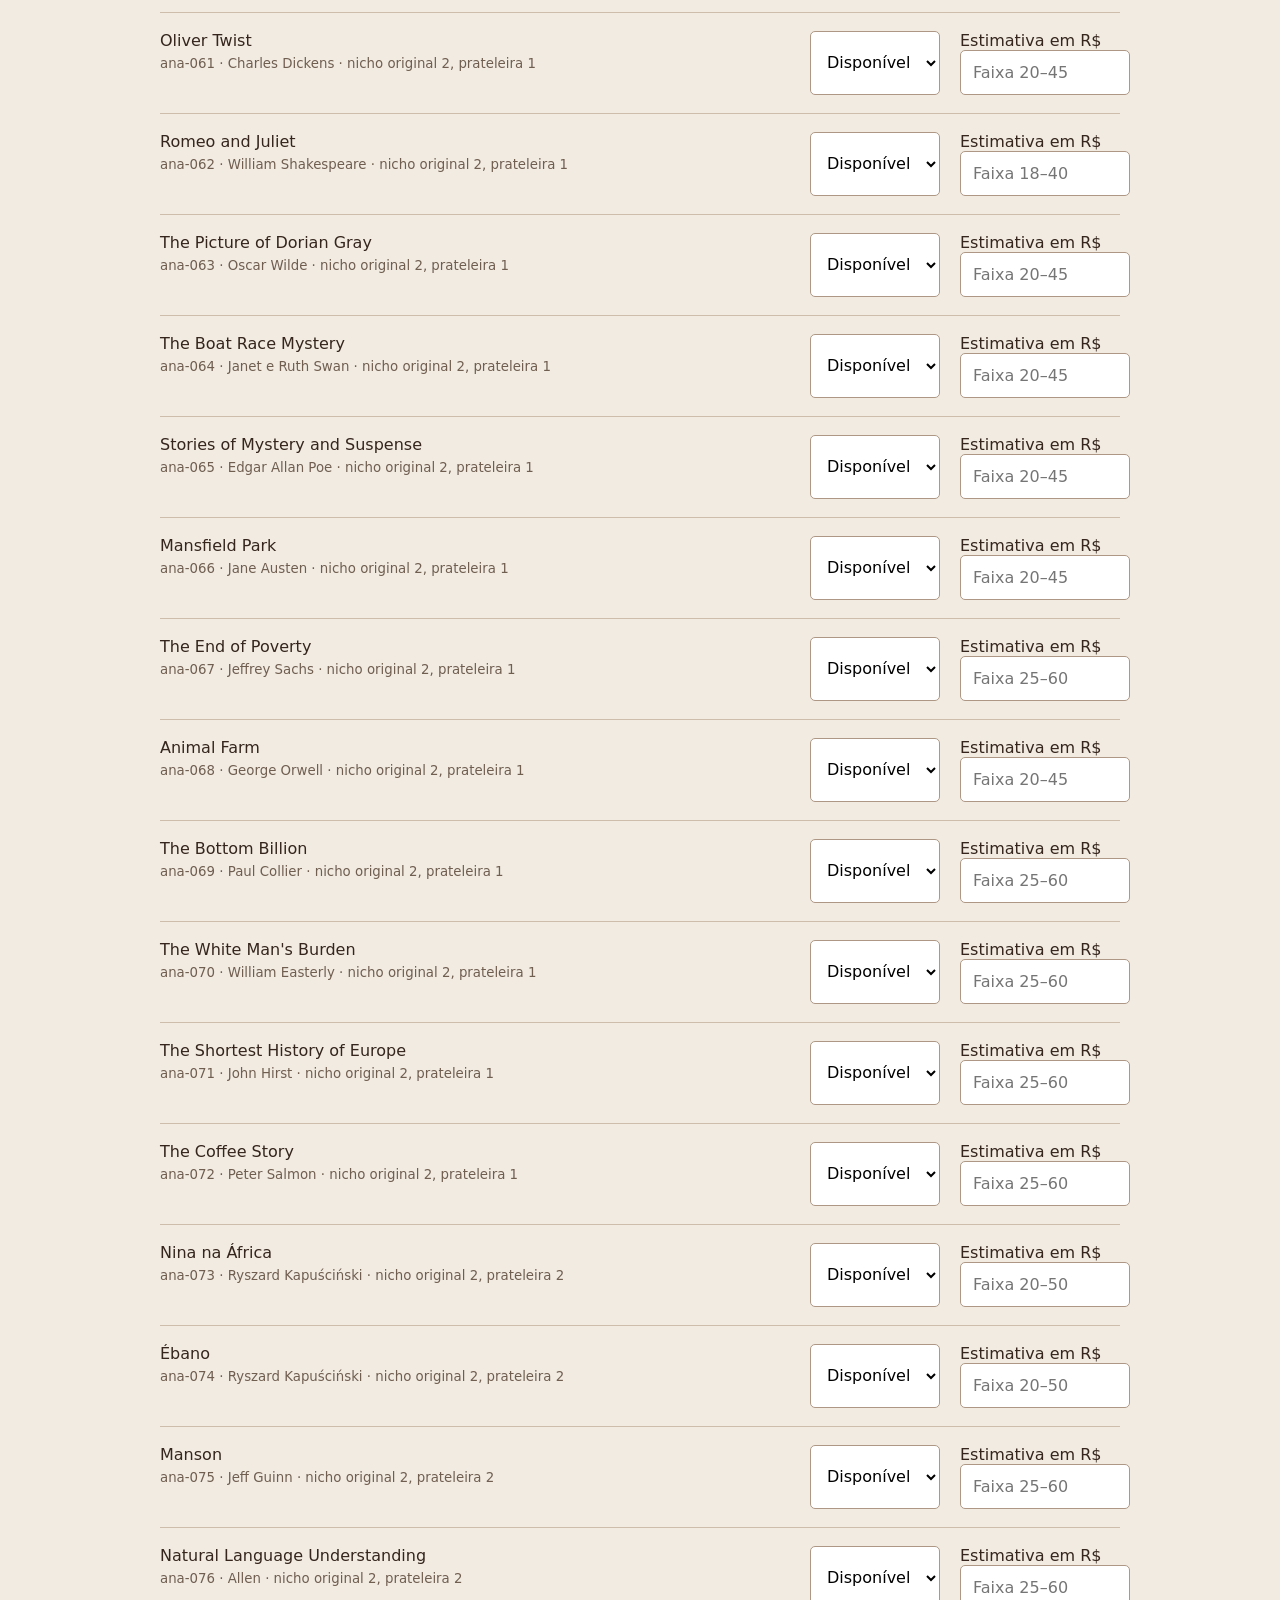
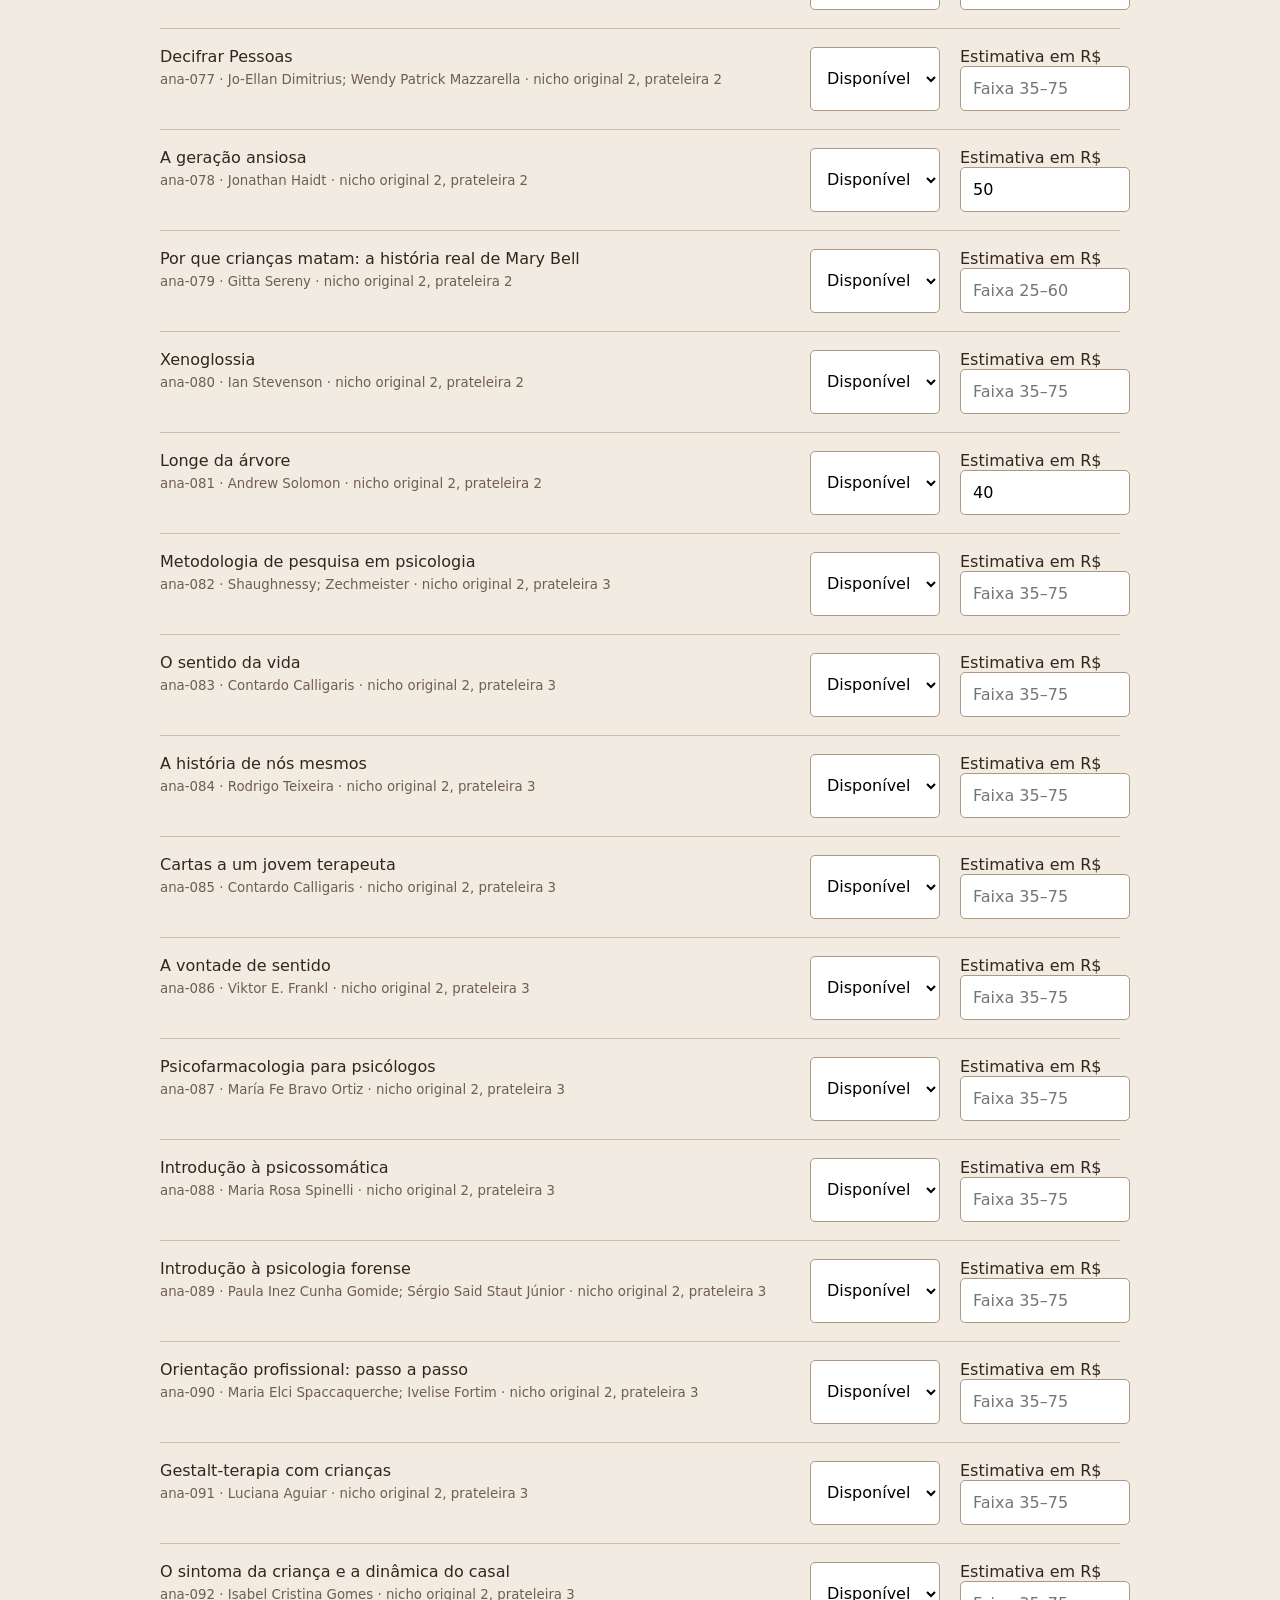
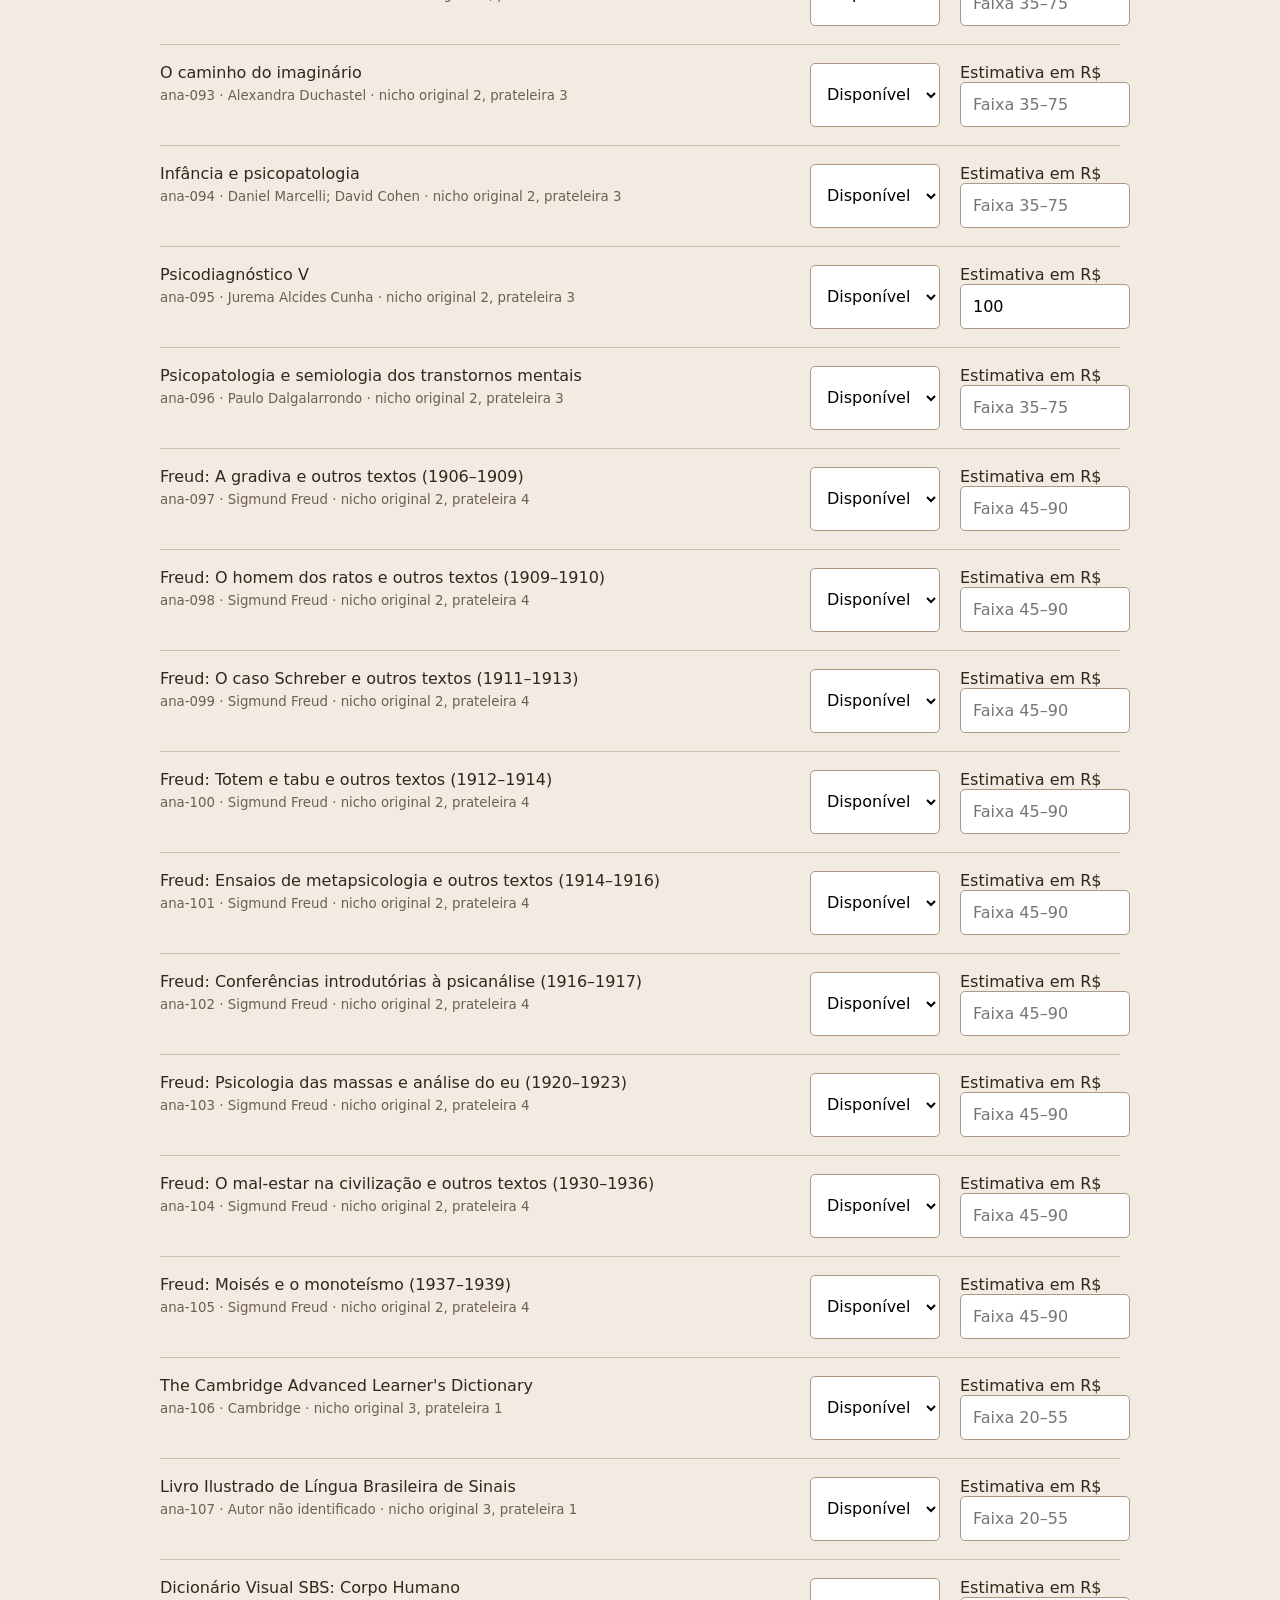
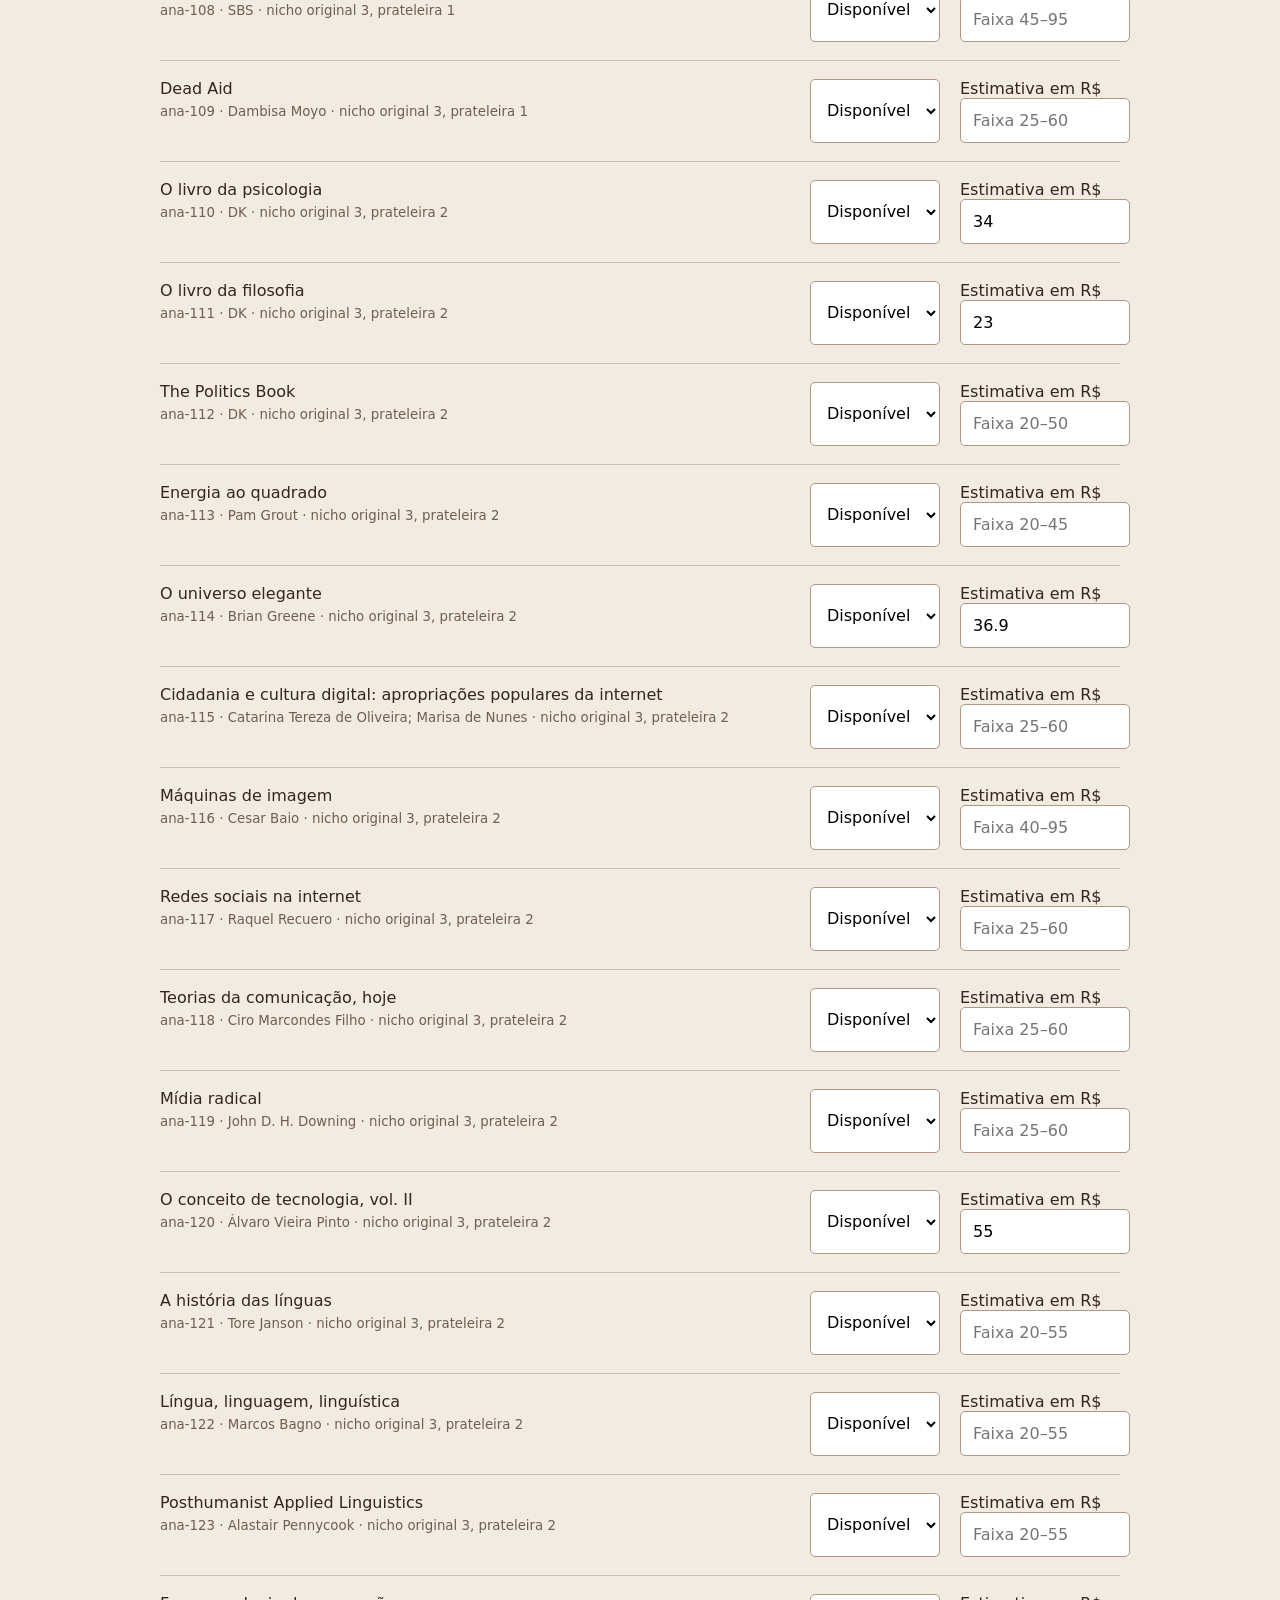
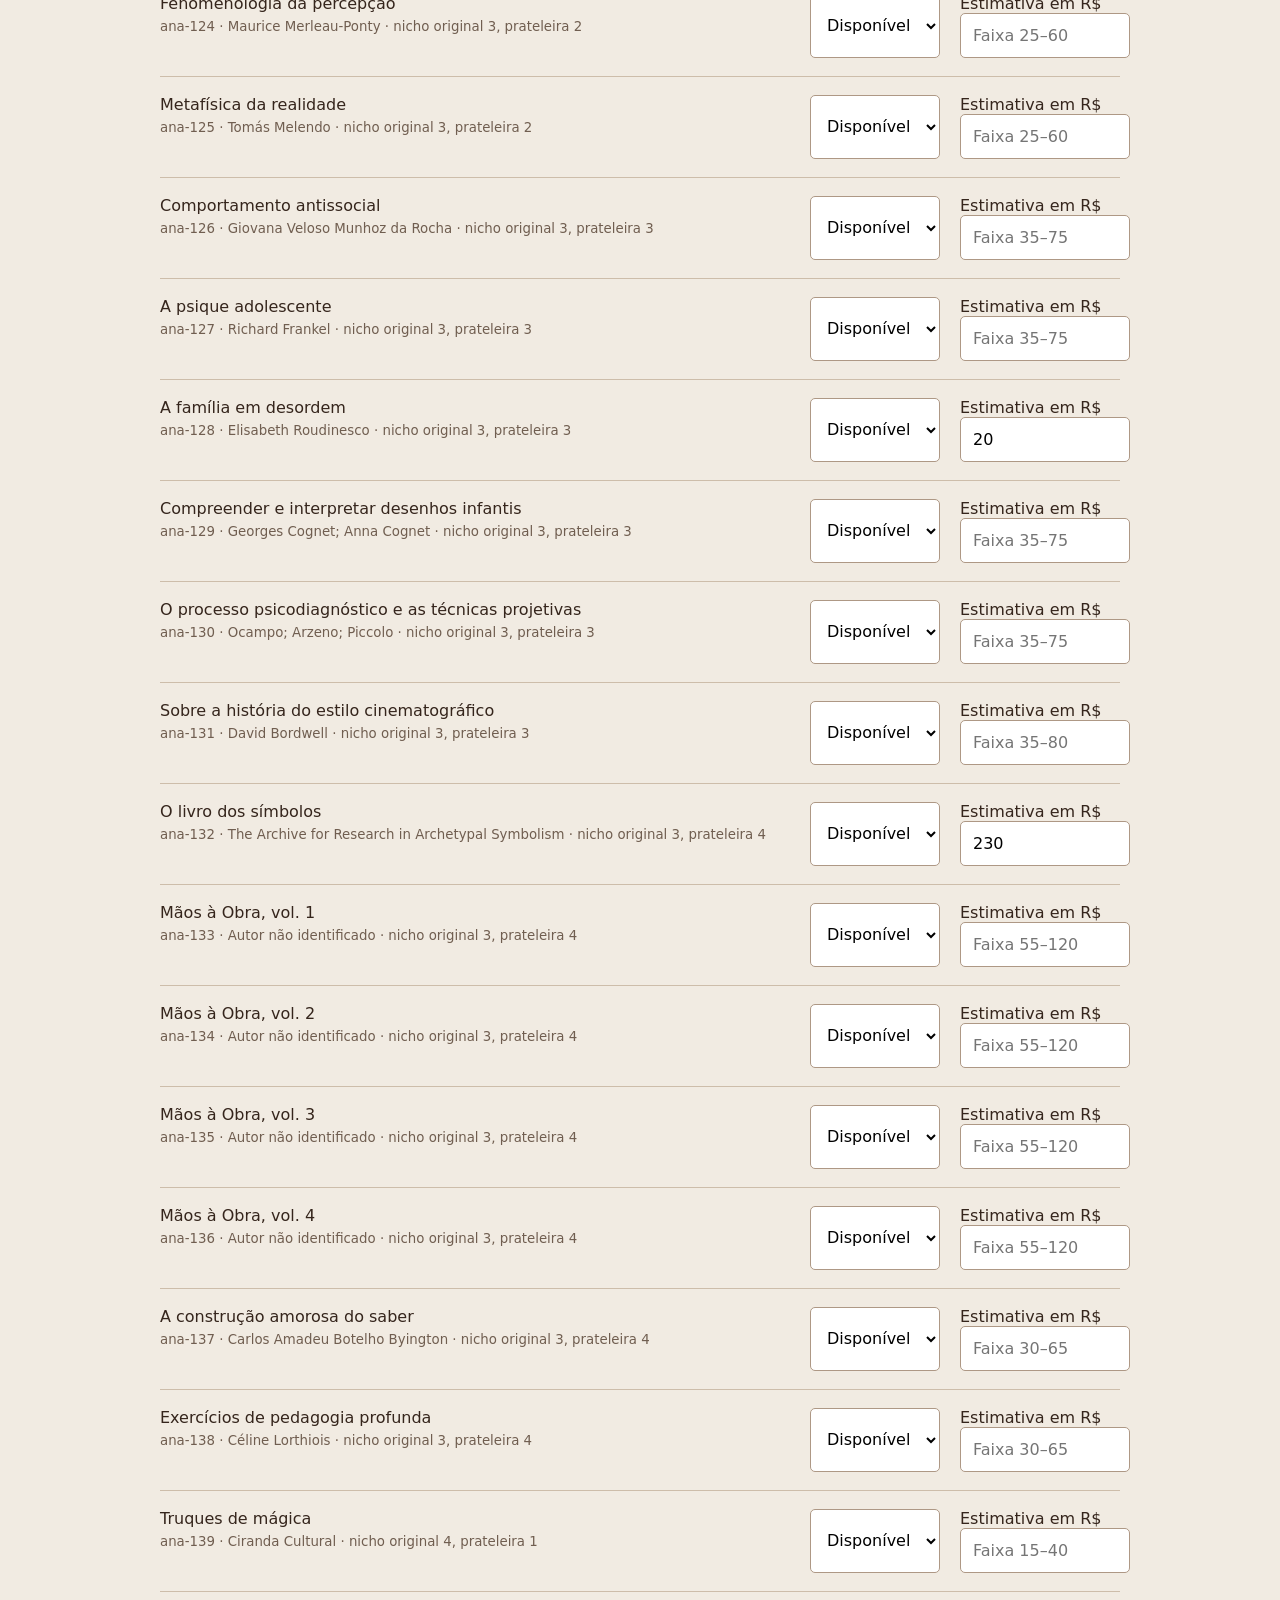
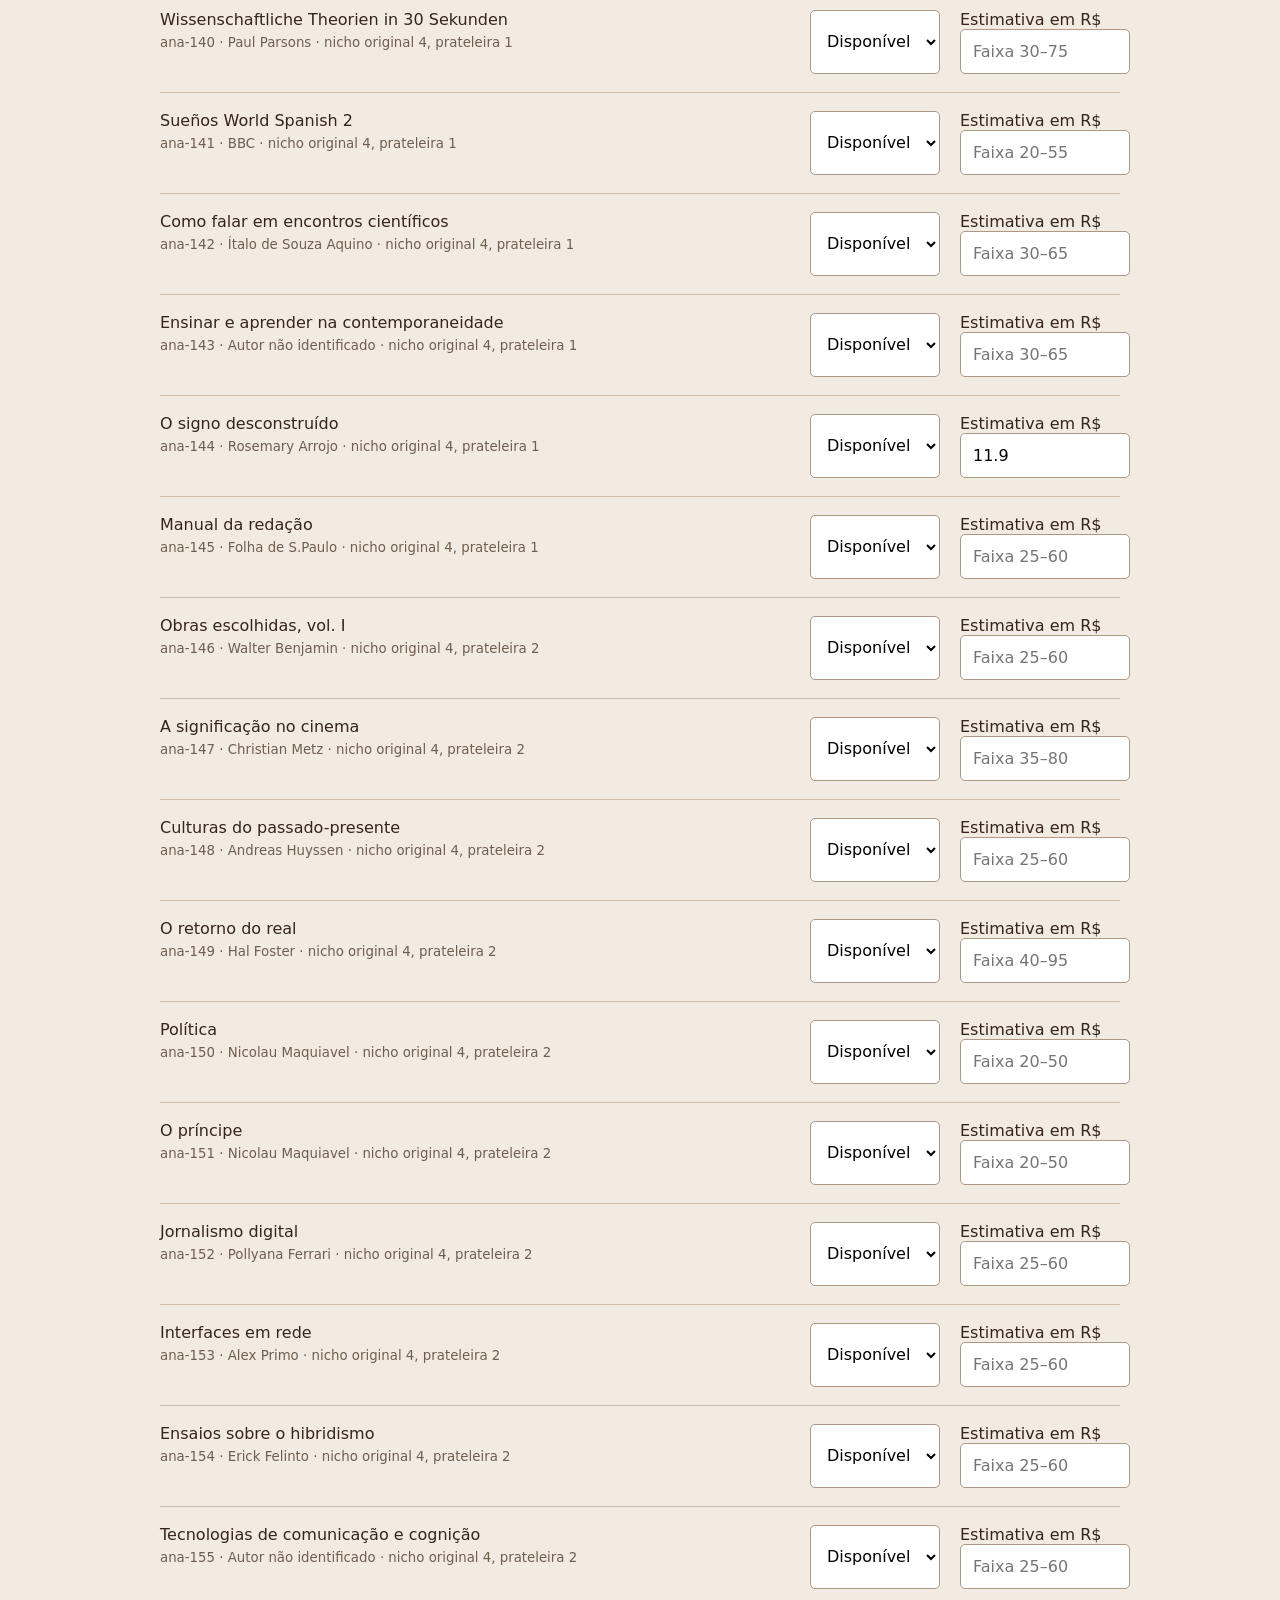
==== commit 57c9d881: "Add negotiated cart checkout and editable price estimates" ====
--- a/manage-inventory.html
+++ b/manage-inventory.html
@@ -1,5 +1,5 @@
 <!doctype html>
 <html lang="pt-BR"><head><meta charset="utf-8"><meta name="viewport" content="width=device-width,initial-scale=1"><title>Gerenciar acervo — Estante da Ana</title>
-<style>body{font:16px system-ui;margin:0;background:#f1ebe2;color:#35251c}main{max-width:960px;margin:auto;padding:24px}h1{font:38px Georgia}input,button,select{font:inherit;padding:12px;border:1px solid #ae9885;border-radius:5px}input{width:min(90%,500px)}button{background:#38251b;color:white;cursor:pointer}header{position:sticky;top:0;background:#f1ebe2;padding:12px 0;border-bottom:1px solid #bba994;z-index:1}.row{display:grid;grid-template-columns:1fr auto;gap:20px;padding:18px 0;border-bottom:1px solid #cdbdaa}.row small{display:block;color:#705e50;margin-top:6px}.sold{color:#888}.status{min-height:24px}label{display:block}select{background:white}a{color:#77492e}</style>
+<style>body{font:16px system-ui;margin:0;background:#f1ebe2;color:#35251c}main{max-width:960px;margin:auto;padding:24px}h1{font:38px Georgia}input,button,select{font:inherit;padding:12px;border:1px solid #ae9885;border-radius:5px}input{width:min(90%,500px)}button{background:#38251b;color:white;cursor:pointer}header{position:sticky;top:0;background:#f1ebe2;padding:12px 0;border-bottom:1px solid #bba994;z-index:1}.row{display:grid;grid-template-columns:1fr auto 160px;gap:20px;padding:18px 0;border-bottom:1px solid #cdbdaa}.row small{display:block;color:#705e50;margin-top:6px}.sold{color:#888}.status{min-height:24px}label{display:block}select{background:white}a{color:#77492e}@media(max-width:700px){.row{grid-template-columns:1fr}.row input{width:100%;box-sizing:border-box}}</style>
 <script src="catalog.js" defer></script><script src="inventory-status.js" defer></script><script src="inventory-manager.js" defer></script></head>
-<body><main><h1>Gerenciar acervo</h1><p>Marque cada exemplar como disponível ou vendido. O vendido permanece cinza na mesma posição da estante.</p><p>As alterações ficam nesta janela até exportar. Depois, substitua <strong>inventory-status.js</strong> no GitHub e confirme o commit. Só quem tem acesso ao repositório pode atualizar o site público.</p><header><input id="inventory-search" aria-label="Buscar livro, autor ou código" placeholder="Buscar livro, autor ou código"><button id="inventory-export">Baixar arquivo atualizado</button><p class="status" id="inventory-status" role="status"></p></header><div id="inventory-list"></div></main></body></html>
+<body><main><h1>Gerenciar acervo</h1><p>Edite a estimativa em reais e marque cada exemplar como disponível ou vendido. Os preços serão apresentados como estimativas negociáveis. O vendido permanece cinza na mesma posição da estante.</p><p>As alterações ficam nesta janela até exportar. Depois, substitua <strong>inventory-status.js</strong> no GitHub e confirme o commit. Só quem tem acesso ao repositório pode atualizar o site público.</p><header><input id="inventory-search" aria-label="Buscar livro, autor ou código" placeholder="Buscar livro, autor ou código"><button id="inventory-export">Baixar arquivo atualizado</button><p class="status" id="inventory-status" role="status"></p></header><div id="inventory-list"></div></main></body></html>
